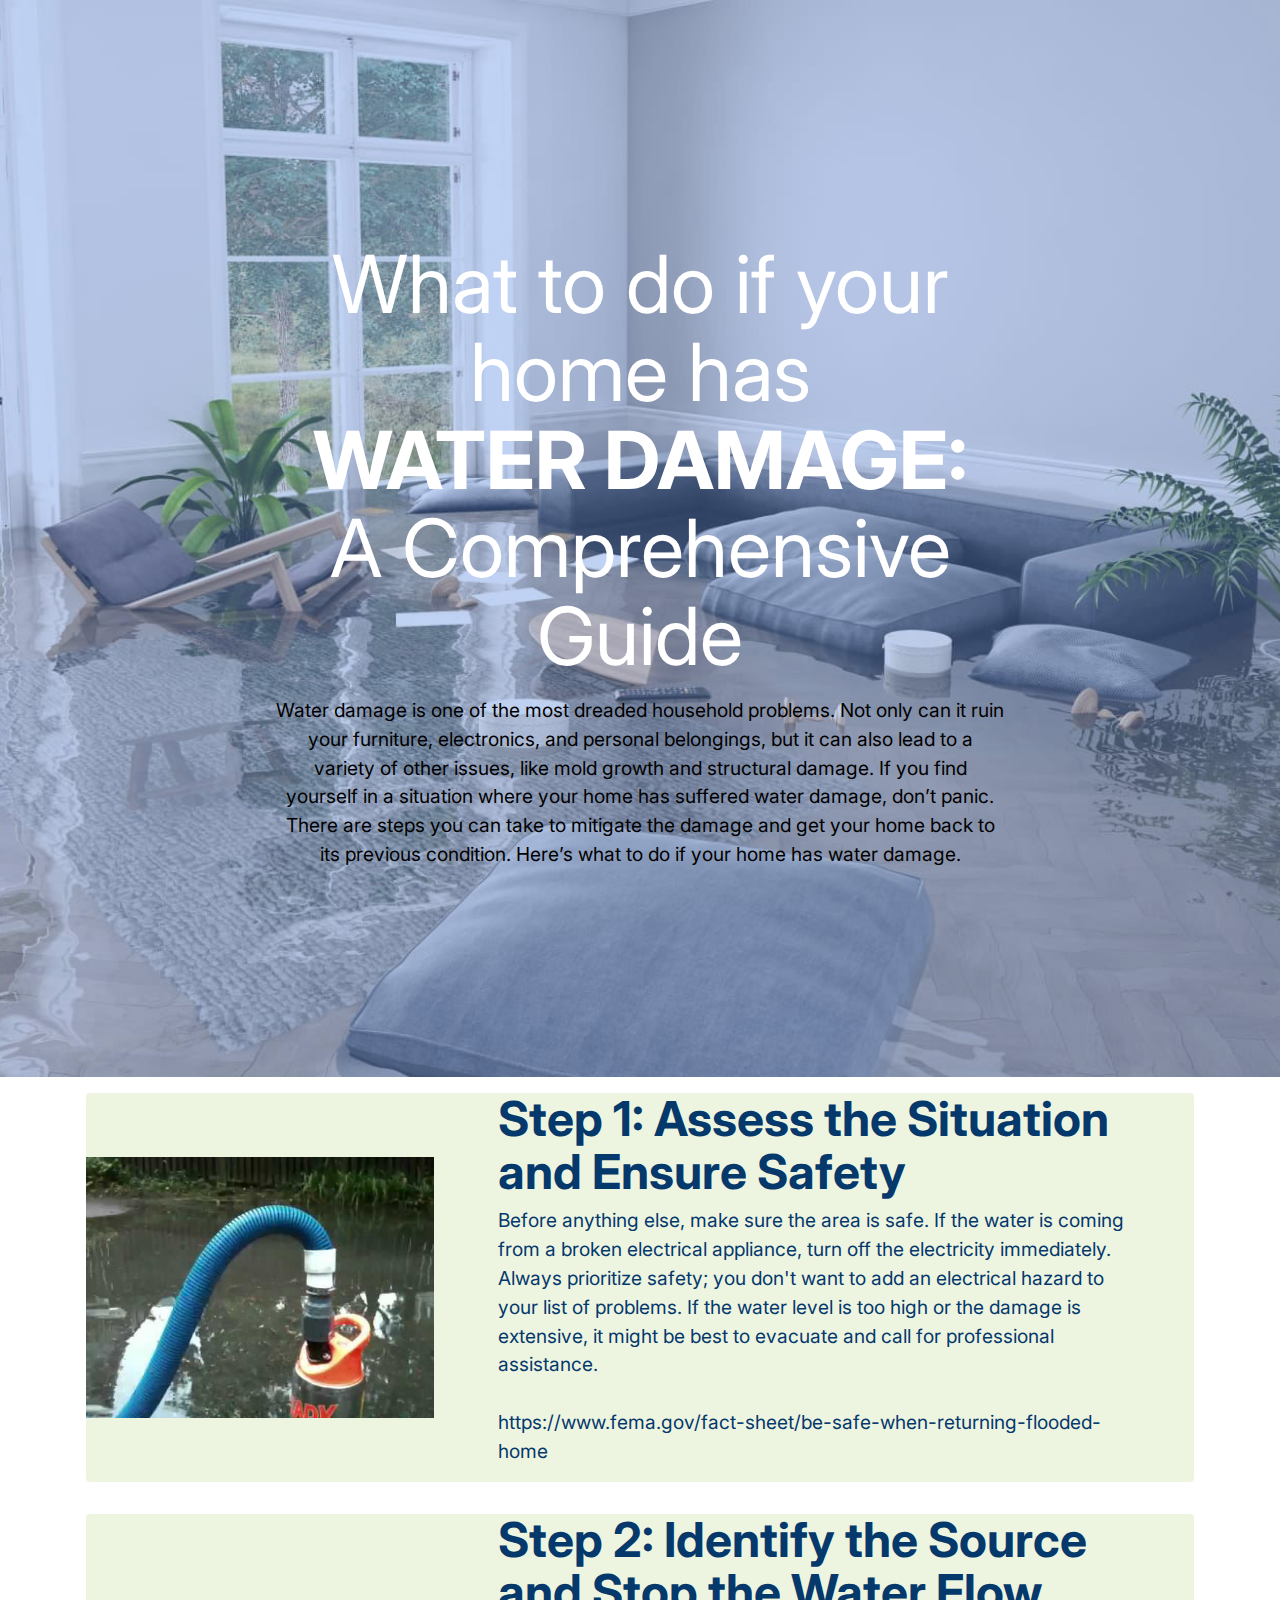
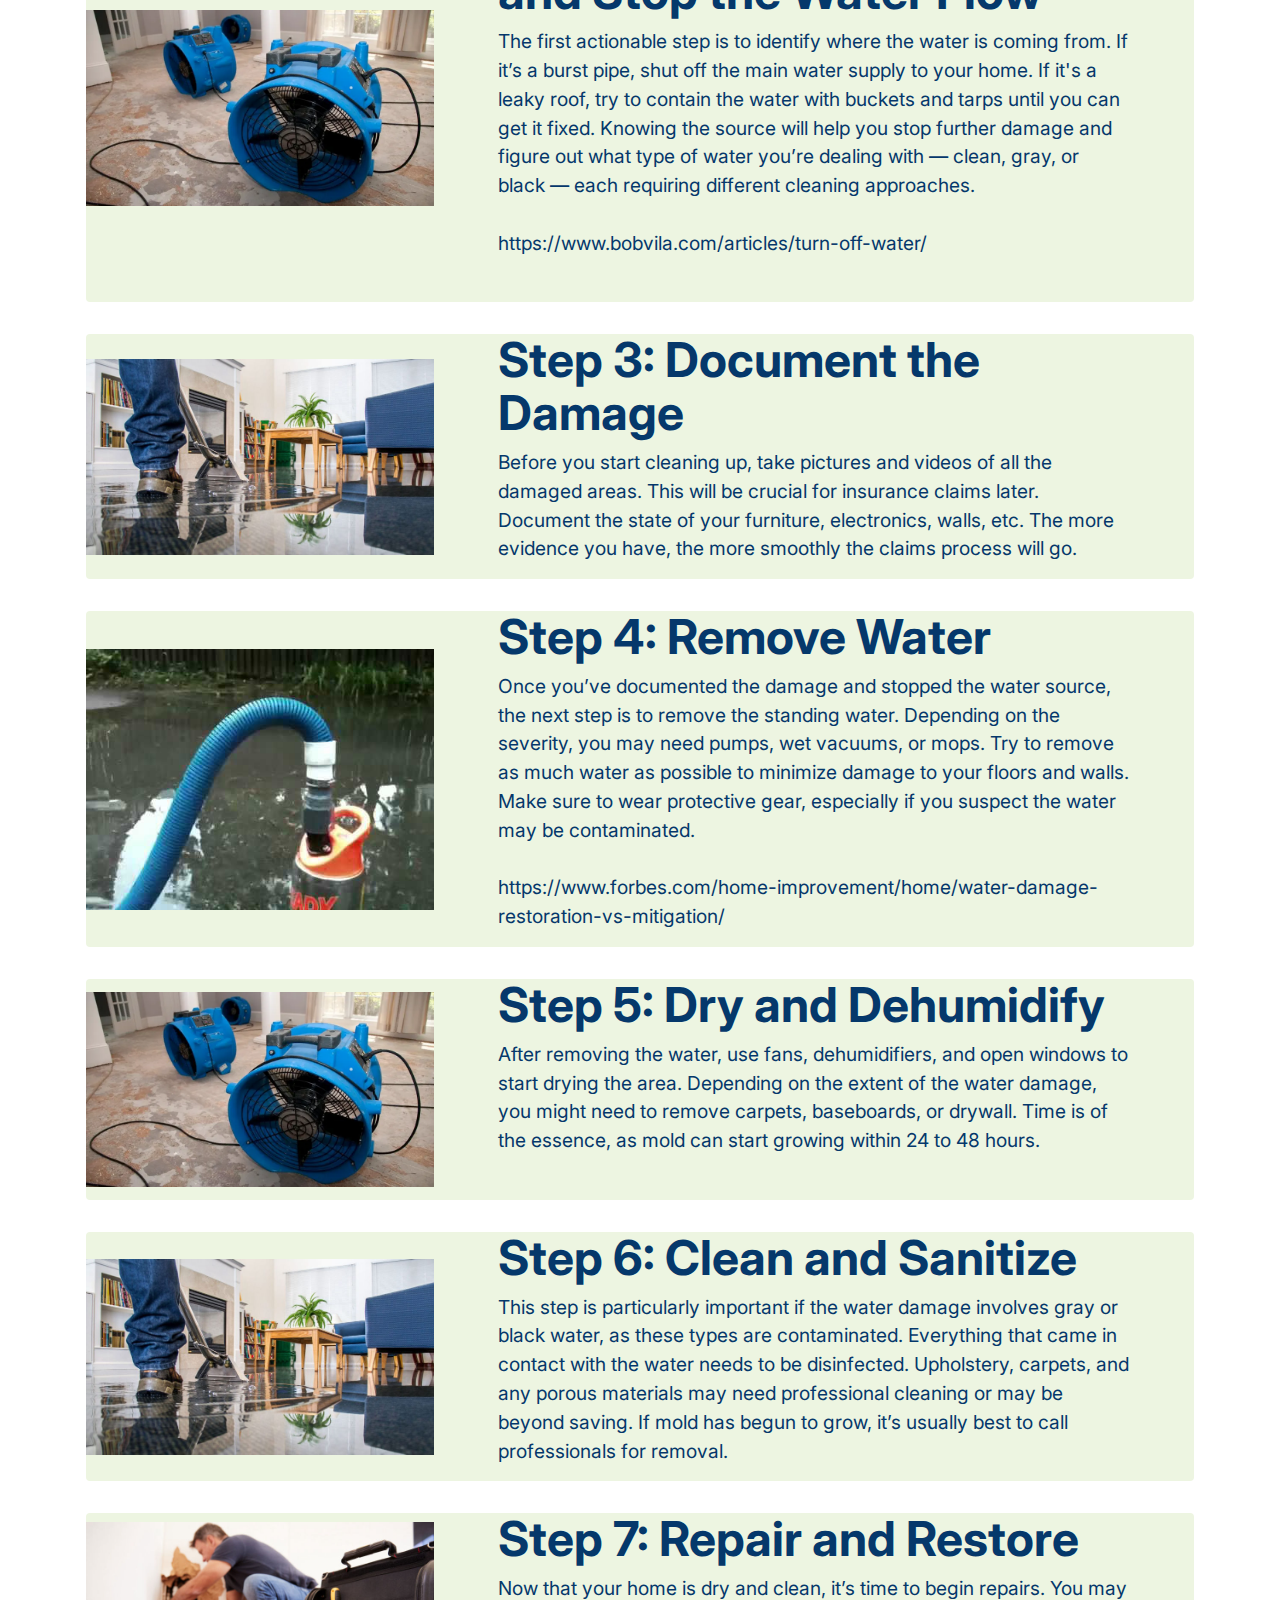
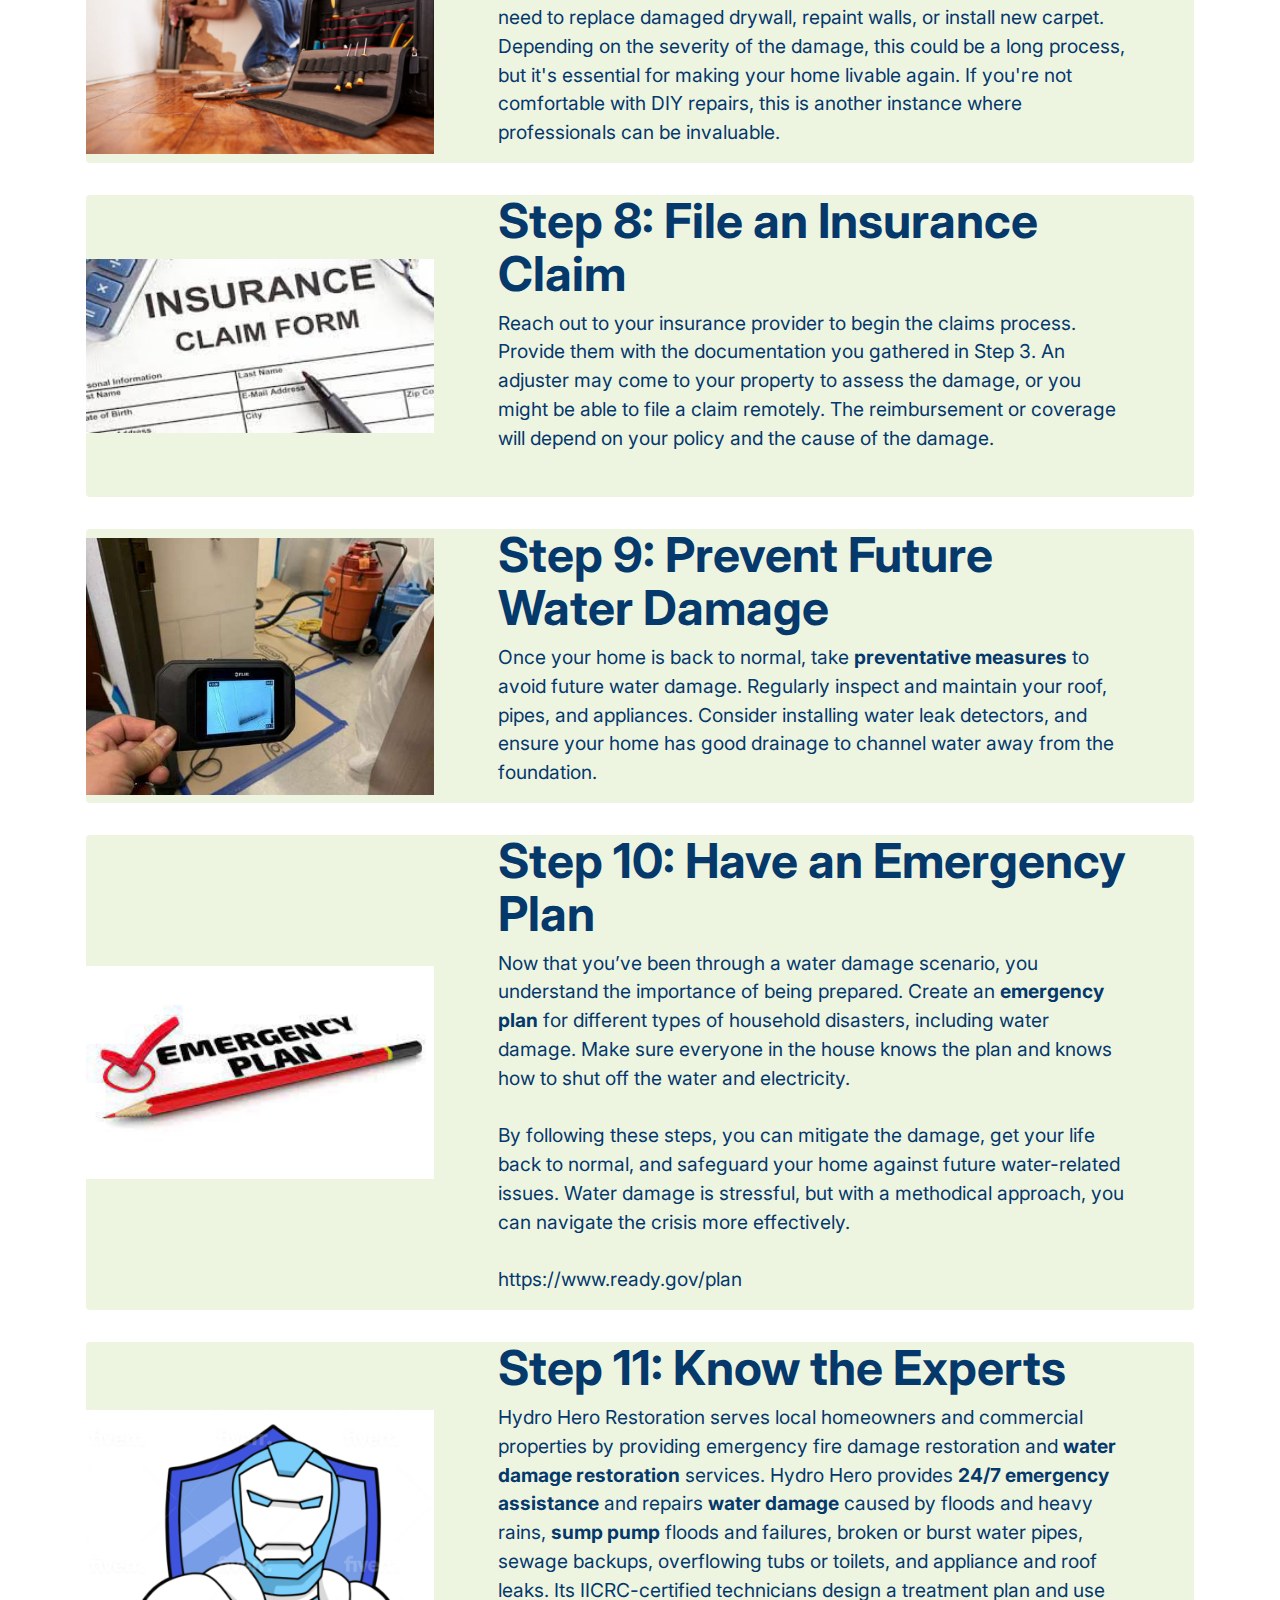
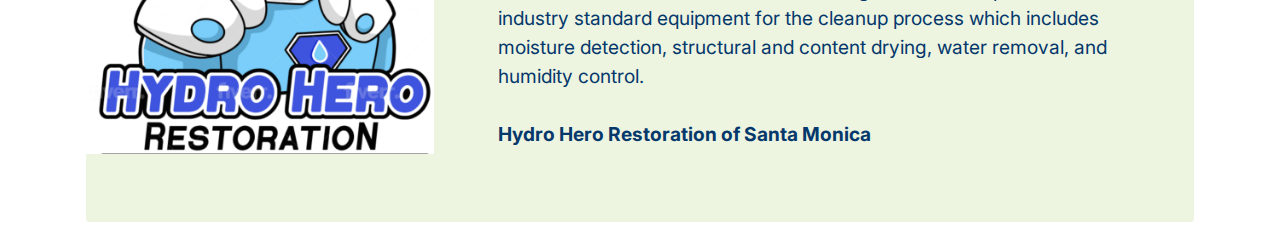
==== index.html @ a03d3dc0 "initial commit" ====
<!DOCTYPE html>
<html  >
<head>
  
  <meta charset="UTF-8">
  <meta http-equiv="X-UA-Compatible" content="IE=edge">
  
  <meta name="viewport" content="width=device-width, initial-scale=1, minimum-scale=1">
  <link rel="shortcut icon" href="assets/images/logo5.png" type="image/x-icon">
  <meta name="description" content="">
  
  
  <title>Home</title>
  <link rel="stylesheet" href="assets/bootstrap/css/bootstrap.min.css">
  <link rel="stylesheet" href="assets/bootstrap/css/bootstrap-grid.min.css">
  <link rel="stylesheet" href="assets/bootstrap/css/bootstrap-reboot.min.css">
  <link rel="stylesheet" href="assets/theme/css/style.css">
  <link rel="preload" href="https://fonts.googleapis.com/css?family=Inter:100,200,300,400,500,600,700,800,900&display=swap" as="style" onload="this.onload=null;this.rel='stylesheet'">
  <noscript><link rel="stylesheet" href="https://fonts.googleapis.com/css?family=Inter:100,200,300,400,500,600,700,800,900&display=swap"></noscript>
  <link rel="preload" as="style" href="assets/mobirise/css/mbr-additional.css"><link rel="stylesheet" href="assets/mobirise/css/mbr-additional.css" type="text/css">

  
  
  
</head>
<body>
  
  <section data-bs-version="5.1" class="header1 cid-sFCAOqBTxa" id="header1-i">

    

    <div class="mbr-overlay" style="opacity: 0.4; background-color: rgb(101, 146, 230);"></div>

    <div class="container">
        <div class="row justify-content-center">
            <div class="col-12 col-lg-8">
                <h1 class="mbr-section-title mbr-fonts-style mb-3 display-1">What to do if your home has<br><strong>WATER DAMAGE:</strong><strong><br></strong>A Comprehensive Guide</h1>
                
                <p class="mbr-text mbr-fonts-style display-7">Water damage is one of the most dreaded household problems. Not only can it ruin your furniture, electronics, and personal belongings, but it can also lead to a variety of other issues, like mold growth and structural damage. If you find yourself in a situation where your home has suffered water damage, don’t panic. There are steps you can take to mitigate the damage and get your home back to its previous condition. Here’s what to do if your home has water damage.</p>
                
            </div>
        </div>
    </div>
</section>

<section data-bs-version="5.1" class="features8 cid-tPp0sdhuoF" xmlns="http://www.w3.org/1999/html" id="features9-9">
    
    

    

    <div class="container">
        <div class="card">
            <div class="card-wrapper">
                <div class="row align-items-center">
                    <div class="col-12 col-md-4">
                        <div class="image-wrapper">
                            <img src="assets/images/water-extraction-480x360.jpg" alt="">
                        </div>
                    </div>
                    <div class="col-12 col-md">
                        <div class="card-box">
                            <div class="row">
                                <div class="col-md">
                                    <h6 class="card-title mbr-fonts-style display-2"><strong>Step 1: Assess the Situation and Ensure Safety&nbsp;&nbsp;</strong></h6>
                                    <p class="mbr-text mbr-fonts-style display-7">Before anything else, make sure the area is safe. If the water is coming from a broken electrical appliance, turn off the electricity immediately. Always prioritize safety; you don't want to add an electrical hazard to your list of problems. If the water level is too high or the damage is extensive, it might be best to evacuate and call for professional assistance.<br><br><a href="https://www.fema.gov/fact-sheet/be-safe-when-returning-flooded-home" class="text-primary" rel="nofollow">https://www.fema.gov/fact-sheet/be-safe-when-returning-flooded-home</a><br></p>
                                </div>
                                
                                <div></div>
                            </div>
                        </div>
                    </div>
                </div>
            </div>
        </div>
        <div class="card">
            <div class="card-wrapper">
                <div class="row align-items-center">
                    <div class="col-12 col-md-4">
                        <div class="image-wrapper">
                            <img src="assets/images/featured-water-damage.jpeg.webp" alt="">
                        </div>
                    </div>
                    <div class="col-12 col-md">
                        <div class="card-box">
                            <div class="row">
                                <div class="col-md">
                                    <h6 class="card-title mbr-fonts-style display-2"><strong>Step 2: Identify the Source and Stop the Water Flow</strong></h6>
                                    <p class="mbr-text mbr-fonts-style display-7">The first actionable step is to identify where the water is coming from. If it’s a burst pipe, shut off the main water supply to your home. If it's a leaky roof, try to contain the water with buckets and tarps until you can get it fixed. Knowing the source will help you stop further damage and figure out what type of water you’re dealing with — clean, gray, or black — each requiring different cleaning approaches.<br><br><a href="https://www.bobvila.com/articles/turn-off-water/" class="text-primary" rel="nofollow">https://www.bobvila.com/articles/turn-off-water/</a><br><br></p>
                                </div>
                                
                                <div></div>
                            </div>
                        </div>
                    </div>
                </div>
            </div>
        </div>
        <div class="card">
            <div class="card-wrapper">
                <div class="row align-items-center">
                    <div class="col-12 col-md-4">
                        <div class="image-wrapper">
                            <img src="assets/images/clean-and-sanitize-816x459.jpg" alt="">
                        </div>
                    </div>
                    <div class="col-12 col-md">
                        <div class="card-box">
                            <div class="row">
                                <div class="col-md">
                                    <h6 class="card-title mbr-fonts-style display-2"><strong>Step 3: Document the Damage</strong></h6>
                                    <p class="mbr-text mbr-fonts-style display-7">Before you start cleaning up, take pictures and videos of all the damaged areas. This will be crucial for insurance claims later. Document the state of your furniture, electronics, walls, etc. The more evidence you have, the more smoothly the claims process will go.<br></p>
                                </div>
                                
                                <div></div>
                            </div>
                        </div>
                    </div>
                </div>
            </div>
        </div>
    </div>
</section>

<section data-bs-version="5.1" class="features8 cid-tPcWb4aBli" xmlns="http://www.w3.org/1999/html" id="features9-0">
    
    

    

    <div class="container">
        <div class="card">
            <div class="card-wrapper">
                <div class="row align-items-center">
                    <div class="col-12 col-md-4">
                        <div class="image-wrapper">
                            <img src="assets/images/water-extraction-480x360.jpg" alt="">
                        </div>
                    </div>
                    <div class="col-12 col-md">
                        <div class="card-box">
                            <div class="row">
                                <div class="col-md">
                                    <h6 class="card-title mbr-fonts-style display-2"><strong>Step 4: Remove Water&nbsp;</strong></h6>
                                    <p class="mbr-text mbr-fonts-style display-7">Once you’ve documented the damage and stopped the water source, the next step is to remove the standing water. Depending on the severity, you may need pumps, wet vacuums, or mops. Try to remove as much water as possible to minimize damage to your floors and walls. Make sure to wear protective gear, especially if you suspect the water may be contaminated.<br><br><a href="https://www.forbes.com/home-improvement/home/water-damage-restoration-vs-mitigation/" class="text-primary" rel="nofollow">https://www.forbes.com/home-improvement/home/water-damage-restoration-vs-mitigation/</a><br></p>
                                </div>
                                
                                <div></div>
                            </div>
                        </div>
                    </div>
                </div>
            </div>
        </div>
        <div class="card">
            <div class="card-wrapper">
                <div class="row align-items-center">
                    <div class="col-12 col-md-4">
                        <div class="image-wrapper">
                            <img src="assets/images/featured-water-damage.jpeg.webp" alt="">
                        </div>
                    </div>
                    <div class="col-12 col-md">
                        <div class="card-box">
                            <div class="row">
                                <div class="col-md">
                                    <h6 class="card-title mbr-fonts-style display-2"><strong>Step 5: Dry and Dehumidify</strong></h6>
                                    <p class="mbr-text mbr-fonts-style display-7">After removing the water, use fans, dehumidifiers, and open windows to start drying the area. Depending on the extent of the water damage, you might need to remove carpets, baseboards, or drywall. Time is of the essence, as mold can start growing within 24 to 48 hours.<br><br></p>
                                </div>
                                
                                <div></div>
                            </div>
                        </div>
                    </div>
                </div>
            </div>
        </div>
        <div class="card">
            <div class="card-wrapper">
                <div class="row align-items-center">
                    <div class="col-12 col-md-4">
                        <div class="image-wrapper">
                            <img src="assets/images/clean-and-sanitize-816x459.jpg" alt="">
                        </div>
                    </div>
                    <div class="col-12 col-md">
                        <div class="card-box">
                            <div class="row">
                                <div class="col-md">
                                    <h6 class="card-title mbr-fonts-style display-2"><strong>Step 6: Clean and Sanitize</strong></h6>
                                    <p class="mbr-text mbr-fonts-style display-7">This step is particularly important if the water damage involves gray or black water, as these types are contaminated. Everything that came in contact with the water needs to be disinfected. Upholstery, carpets, and any porous materials may need professional cleaning or may be beyond saving. If mold has begun to grow, it’s usually best to call professionals for removal.<br></p>
                                </div>
                                
                                <div></div>
                            </div>
                        </div>
                    </div>
                </div>
            </div>
        </div>
    </div>
</section>

<section data-bs-version="5.1" class="features8 cid-tPcZJlShzo" xmlns="http://www.w3.org/1999/html" id="features9-4">
    
    

    

    <div class="container">
        <div class="card">
            <div class="card-wrapper">
                <div class="row align-items-center">
                    <div class="col-12 col-md-4">
                        <div class="image-wrapper">
                            <img src="assets/images/repair-and-restore-816x544.jpg" alt="">
                        </div>
                    </div>
                    <div class="col-12 col-md">
                        <div class="card-box">
                            <div class="row">
                                <div class="col-md">
                                    <h6 class="card-title mbr-fonts-style display-2"><strong>Step 7: Repair and Restore</strong></h6>
                                    <p class="mbr-text mbr-fonts-style display-7">Now that your home is dry and clean, it’s time to begin repairs. You may need to replace damaged drywall, repaint walls, or install new carpet. Depending on the severity of the damage, this could be a long process, but it's essential for making your home livable again. If you're not comfortable with DIY repairs, this is another instance where professionals can be invaluable.<br></p>
                                </div>
                                
                                <div></div>
                            </div>
                        </div>
                    </div>
                </div>
            </div>
        </div>
        <div class="card">
            <div class="card-wrapper">
                <div class="row align-items-center">
                    <div class="col-12 col-md-4">
                        <div class="image-wrapper">
                            <img src="assets/images/insurance-claim-form-318x159.jpg" alt="">
                        </div>
                    </div>
                    <div class="col-12 col-md">
                        <div class="card-box">
                            <div class="row">
                                <div class="col-md">
                                    <h6 class="card-title mbr-fonts-style display-2"><strong>Step 8: File an Insurance Claim</strong></h6>
                                    <p class="mbr-text mbr-fonts-style display-7">Reach out to your insurance provider to begin the claims process. Provide them with the documentation you gathered in Step 3. An adjuster may come to your property to assess the damage, or you might be able to file a claim remotely. The reimbursement or coverage will depend on your policy and the cause of the damage.<br><br></p>
                                </div>
                                
                                <div></div>
                            </div>
                        </div>
                    </div>
                </div>
            </div>
        </div>
        <div class="card">
            <div class="card-wrapper">
                <div class="row align-items-center">
                    <div class="col-12 col-md-4">
                        <div class="image-wrapper">
                            <img src="assets/images/water-measure-device-500x369.jpg" alt="">
                        </div>
                    </div>
                    <div class="col-12 col-md">
                        <div class="card-box">
                            <div class="row">
                                <div class="col-md">
                                    <h6 class="card-title mbr-fonts-style display-2"><strong>Step 9: Prevent Future Water Damage</strong></h6>
                                    <p class="mbr-text mbr-fonts-style display-7">Once your home is back to normal, take <strong>preventative measures</strong> to avoid future water damage. Regularly inspect and maintain your roof, pipes, and appliances. Consider installing water leak detectors, and ensure your home has good drainage to channel water away from the foundation.<br></p>
                                </div>
                                
                                <div></div>
                            </div>
                        </div>
                    </div>
                </div>
            </div>
        </div>
    </div>
</section>

<section data-bs-version="5.1" class="features8 cid-tPd0534XXE" xmlns="http://www.w3.org/1999/html" id="features9-5">
    
    

    

    <div class="container">
        <div class="card">
            <div class="card-wrapper">
                <div class="row align-items-center">
                    <div class="col-12 col-md-4">
                        <div class="image-wrapper">
                            <img src="assets/images/emergency-plan-287x175.jpg" alt="">
                        </div>
                    </div>
                    <div class="col-12 col-md">
                        <div class="card-box">
                            <div class="row">
                                <div class="col-md">
                                    <h6 class="card-title mbr-fonts-style display-2"><strong>Step 10: Have an Emergency Plan</strong><strong>&nbsp;</strong></h6>
                                    <p class="mbr-text mbr-fonts-style display-7">Now that you’ve been through a water damage scenario, you understand the importance of being prepared. Create an <strong>emergency plan</strong> for different types of household disasters, including water damage. Make sure everyone in the house knows the plan and knows how to shut off the water and electricity.<br><br>By following these steps, you can mitigate the damage, get your life back to normal, and safeguard your home against future water-related issues. Water damage is stressful, but with a methodical approach, you can navigate the crisis more effectively.<br><br><a href="https://www.ready.gov/plan" class="text-primary" rel="nofollow">https://www.ready.gov/plan</a><br></p>
                                </div>
                                
                                <div></div>
                            </div>
                        </div>
                    </div>
                </div>
            </div>
        </div>
        <div class="card">
            <div class="card-wrapper">
                <div class="row align-items-center">
                    <div class="col-12 col-md-4">
                        <div class="image-wrapper">
                            <img src="assets/images/hydro-hero-logo-816x808.png" alt="">
                        </div>
                    </div>
                    <div class="col-12 col-md">
                        <div class="card-box">
                            <div class="row">
                                <div class="col-md">
                                    <h6 class="card-title mbr-fonts-style display-2"><strong>Step 11: Know the Experts</strong></h6>
                                    <p class="mbr-text mbr-fonts-style display-7">Hydro Hero Restoration serves local homeowners and commercial properties by providing emergency fire damage restoration and <strong>water damage restoration</strong> services. Hydro Hero provides <strong>24/7 emergency assistance</strong> and repairs <strong>water damage</strong> caused by floods and heavy rains, <strong>sump pump</strong> floods and failures, broken or burst water pipes, sewage backups, overflowing tubs or toilets, and appliance and roof leaks. Its IICRC-certified technicians design a treatment plan and use industry standard equipment for the cleanup process which includes moisture detection, structural and content drying, water removal, and humidity control.<br><br><a href="https://hydroherorestoration.com/santa-monica" class="text-primary"><strong>Hydro Hero Restoration of Santa Monica</strong></a><br><br><br></p>
                                </div>
                                
                                <div></div>
                            </div>
                        </div>
                    </div>
                </div>
            </div>
        </div>
        
    </div>
</section>


<script src="assets/bootstrap/js/bootstrap.bundle.min.js"></script>
  <script src="assets/smoothscroll/smooth-scroll.js"></script>
  <script src="assets/ytplayer/index.js"></script>
  <script src="assets/theme/js/script.js"></script>
  
  
  
</body>
</html>
---- assets/theme/css/style.css ----
@charset "UTF-8";
section {
  background-color: #ffffff;
}

body {
  font-style: normal;
  line-height: 1.5;
  font-weight: 400;
  color: #232323;
  position: relative;
}

button {
  background-color: transparent;
  border-color: transparent;
}

section,
.container,
.container-fluid {
  position: relative;
  word-wrap: break-word;
}

a.mbr-iconfont:hover {
  text-decoration: none;
}

.article .lead p,
.article .lead ul,
.article .lead ol,
.article .lead pre,
.article .lead blockquote {
  margin-bottom: 0;
}

a {
  font-style: normal;
  font-weight: 400;
  cursor: pointer;
}
a, a:hover {
  text-decoration: none;
}

.mbr-section-title {
  font-style: normal;
  line-height: 1.3;
}

.mbr-section-subtitle {
  line-height: 1.3;
}

.mbr-text {
  font-style: normal;
  line-height: 1.7;
}

h1,
h2,
h3,
h4,
h5,
h6,
.display-1,
.display-2,
.display-4,
.display-5,
.display-7,
span,
p,
a {
  line-height: 1;
  word-break: break-word;
  word-wrap: break-word;
  font-weight: 400;
}

b,
strong {
  font-weight: bold;
}

input:-webkit-autofill, input:-webkit-autofill:hover, input:-webkit-autofill:focus, input:-webkit-autofill:active {
  transition-delay: 9999s;
  -webkit-transition-property: background-color, color;
  transition-property: background-color, color;
}

textarea[type=hidden] {
  display: none;
}

section {
  background-position: 50% 50%;
  background-repeat: no-repeat;
  background-size: cover;
}
section .mbr-background-video,
section .mbr-background-video-preview {
  position: absolute;
  bottom: 0;
  left: 0;
  right: 0;
  top: 0;
}

.hidden {
  visibility: hidden;
}

.mbr-z-index20 {
  z-index: 20;
}

/*! Base colors */
.mbr-white {
  color: #ffffff;
}

.mbr-black {
  color: #111111;
}

.mbr-bg-white {
  background-color: #ffffff;
}

.mbr-bg-black {
  background-color: #000000;
}

/*! Text-aligns */
.align-left {
  text-align: left;
}

.align-center {
  text-align: center;
}

.align-right {
  text-align: right;
}

/*! Font-weight  */
.mbr-light {
  font-weight: 300;
}

.mbr-regular {
  font-weight: 400;
}

.mbr-semibold {
  font-weight: 500;
}

.mbr-bold {
  font-weight: 700;
}

/*! Media  */
.media-content {
  flex-basis: 100%;
}

.media-container-row {
  display: flex;
  flex-direction: row;
  flex-wrap: wrap;
  justify-content: center;
  align-content: center;
  align-items: start;
}
.media-container-row .media-size-item {
  width: 400px;
}

.media-container-column {
  display: flex;
  flex-direction: column;
  flex-wrap: wrap;
  justify-content: center;
  align-content: center;
  align-items: stretch;
}
.media-container-column > * {
  width: 100%;
}

@media (min-width: 992px) {
  .media-container-row {
    flex-wrap: nowrap;
  }
}
figure {
  margin-bottom: 0;
  overflow: hidden;
}

figure[mbr-media-size] {
  transition: width 0.1s;
}

img,
iframe {
  display: block;
  width: 100%;
}

.card {
  background-color: transparent;
  border: none;
}

.card-box {
  width: 100%;
}

.card-img {
  text-align: center;
  flex-shrink: 0;
  -webkit-flex-shrink: 0;
}

.media {
  max-width: 100%;
  margin: 0 auto;
}

.mbr-figure {
  align-self: center;
}

.media-container > div {
  max-width: 100%;
}

.mbr-figure img,
.card-img img {
  width: 100%;
}

@media (max-width: 991px) {
  .media-size-item {
    width: auto !important;
  }

  .media {
    width: auto;
  }

  .mbr-figure {
    width: 100% !important;
  }
}
/*! Buttons */
.mbr-section-btn {
  margin-left: -0.6rem;
  margin-right: -0.6rem;
  font-size: 0;
}

.btn {
  font-weight: 600;
  border-width: 1px;
  font-style: normal;
  margin: 0.6rem 0.6rem;
  white-space: normal;
  transition: all 0.2s ease-in-out;
  display: inline-flex;
  align-items: center;
  justify-content: center;
  word-break: break-word;
}

.btn-sm {
  font-weight: 600;
  letter-spacing: 0px;
  transition: all 0.3s ease-in-out;
}

.btn-md {
  font-weight: 600;
  letter-spacing: 0px;
  transition: all 0.3s ease-in-out;
}

.btn-lg {
  font-weight: 600;
  letter-spacing: 0px;
  transition: all 0.3s ease-in-out;
}

.btn-form {
  margin: 0;
}
.btn-form:hover {
  cursor: pointer;
}

nav .mbr-section-btn {
  margin-left: 0rem;
  margin-right: 0rem;
}

/*! Btn icon margin */
.btn .mbr-iconfont,
.btn.btn-sm .mbr-iconfont {
  order: 1;
  cursor: pointer;
  margin-left: 0.5rem;
  vertical-align: sub;
}

.btn.btn-md .mbr-iconfont,
.btn.btn-md .mbr-iconfont {
  margin-left: 0.8rem;
}

.mbr-regular {
  font-weight: 400;
}

.mbr-semibold {
  font-weight: 500;
}

.mbr-bold {
  font-weight: 700;
}

[type=submit] {
  -webkit-appearance: none;
}

/*! Full-screen */
.mbr-fullscreen .mbr-overlay {
  min-height: 100vh;
}

.mbr-fullscreen {
  display: flex;
  display: -moz-flex;
  display: -ms-flex;
  display: -o-flex;
  align-items: center;
  min-height: 100vh;
  padding-top: 3rem;
  padding-bottom: 3rem;
}

/*! Map */
.map {
  height: 25rem;
  position: relative;
}
.map iframe {
  width: 100%;
  height: 100%;
}

/*! Scroll to top arrow */
.mbr-arrow-up {
  bottom: 25px;
  right: 90px;
  position: fixed;
  text-align: right;
  z-index: 5000;
  color: #ffffff;
  font-size: 22px;
}

.mbr-arrow-up a {
  background: rgba(0, 0, 0, 0.2);
  border-radius: 50%;
  color: #fff;
  display: inline-block;
  height: 60px;
  width: 60px;
  border: 2px solid #fff;
  outline-style: none !important;
  position: relative;
  text-decoration: none;
  transition: all 0.3s ease-in-out;
  cursor: pointer;
  text-align: center;
}
.mbr-arrow-up a:hover {
  background-color: rgba(0, 0, 0, 0.4);
}
.mbr-arrow-up a i {
  line-height: 60px;
}

.mbr-arrow-up-icon {
  display: block;
  color: #fff;
}

.mbr-arrow-up-icon::before {
  content: "›";
  display: inline-block;
  font-family: serif;
  font-size: 22px;
  line-height: 1;
  font-style: normal;
  position: relative;
  top: 6px;
  left: -4px;
  transform: rotate(-90deg);
}

/*! Arrow Down */
.mbr-arrow {
  position: absolute;
  bottom: 45px;
  left: 50%;
  width: 60px;
  height: 60px;
  cursor: pointer;
  background-color: rgba(80, 80, 80, 0.5);
  border-radius: 50%;
  transform: translateX(-50%);
}
@media (max-width: 767px) {
  .mbr-arrow {
    display: none;
  }
}
.mbr-arrow > a {
  display: inline-block;
  text-decoration: none;
  outline-style: none;
  -webkit-animation: arrowdown 1.7s ease-in-out infinite;
          animation: arrowdown 1.7s ease-in-out infinite;
  color: #ffffff;
}
.mbr-arrow > a > i {
  position: absolute;
  top: -2px;
  left: 15px;
  font-size: 2rem;
}

#scrollToTop a i::before {
  content: "";
  position: absolute;
  display: block;
  border-bottom: 2.5px solid #fff;
  border-left: 2.5px solid #fff;
  width: 27.8%;
  height: 27.8%;
  left: 50%;
  top: 51%;
  transform: translateY(-30%) translateX(-50%) rotate(135deg);
}

@keyframes arrowdown {
  0% {
    transform: translateY(0px);
  }
  50% {
    transform: translateY(-5px);
  }
  100% {
    transform: translateY(0px);
  }
}
@-webkit-keyframes arrowdown {
  0% {
    transform: translateY(0px);
  }
  50% {
    transform: translateY(-5px);
  }
  100% {
    transform: translateY(0px);
  }
}
@media (max-width: 500px) {
  .mbr-arrow-up {
    left: 0;
    right: 0;
    text-align: center;
  }
}
/*Gradients animation*/
@keyframes gradient-animation {
  from {
    background-position: 0% 100%;
    -webkit-animation-timing-function: ease-in-out;
            animation-timing-function: ease-in-out;
  }
  to {
    background-position: 100% 0%;
    -webkit-animation-timing-function: ease-in-out;
            animation-timing-function: ease-in-out;
  }
}
@-webkit-keyframes gradient-animation {
  from {
    background-position: 0% 100%;
    -webkit-animation-timing-function: ease-in-out;
            animation-timing-function: ease-in-out;
  }
  to {
    background-position: 100% 0%;
    -webkit-animation-timing-function: ease-in-out;
            animation-timing-function: ease-in-out;
  }
}
.bg-gradient {
  background-size: 200% 200%;
  animation: gradient-animation 5s infinite alternate;
  -webkit-animation: gradient-animation 5s infinite alternate;
}

.menu .navbar-brand {
  display: -webkit-flex;
}
.menu .navbar-brand span {
  display: flex;
  display: -webkit-flex;
}
.menu .navbar-brand .navbar-caption-wrap {
  display: -webkit-flex;
}
.menu .navbar-brand .navbar-logo img {
  display: -webkit-flex;
  width: auto;
}
@media (min-width: 768px) and (max-width: 991px) {
  .menu .navbar-toggleable-sm .navbar-nav {
    display: -ms-flexbox;
  }
}
@media (max-width: 991px) {
  .menu .navbar-collapse {
    max-height: 93.5vh;
  }
  .menu .navbar-collapse.show {
    overflow: auto;
  }
}
@media (min-width: 992px) {
  .menu .navbar-nav.nav-dropdown {
    display: -webkit-flex;
  }
  .menu .navbar-toggleable-sm .navbar-collapse {
    display: -webkit-flex !important;
  }
  .menu .collapsed .navbar-collapse {
    max-height: 93.5vh;
  }
  .menu .collapsed .navbar-collapse.show {
    overflow: auto;
  }
}
@media (max-width: 767px) {
  .menu .navbar-collapse {
    max-height: 80vh;
  }
}

.nav-link .mbr-iconfont {
  margin-right: 0.5rem;
}

.navbar {
  display: -webkit-flex;
  -webkit-flex-wrap: wrap;
  -webkit-align-items: center;
  -webkit-justify-content: space-between;
}

.navbar-collapse {
  -webkit-flex-basis: 100%;
  -webkit-flex-grow: 1;
  -webkit-align-items: center;
}

.nav-dropdown .link {
  padding: 0.667em 1.667em !important;
  margin: 0 !important;
}

.nav {
  display: -webkit-flex;
  -webkit-flex-wrap: wrap;
}

.row {
  display: -webkit-flex;
  -webkit-flex-wrap: wrap;
}

.justify-content-center {
  -webkit-justify-content: center;
}

.form-inline {
  display: -webkit-flex;
}

.card-wrapper {
  -webkit-flex: 1;
}

.carousel-control {
  z-index: 10;
  display: -webkit-flex;
}

.carousel-controls {
  display: -webkit-flex;
}

.media {
  display: -webkit-flex;
}

.form-group:focus {
  outline: none;
}

.jq-selectbox__select {
  padding: 7px 0;
  position: relative;
}

.jq-selectbox__dropdown {
  overflow: hidden;
  border-radius: 10px;
  position: absolute;
  top: 100%;
  left: 0 !important;
  width: 100% !important;
}

.jq-selectbox__trigger-arrow {
  right: 0;
  transform: translateY(-50%);
}

.jq-selectbox li {
  padding: 1.07em 0.5em;
}

input[type=range] {
  padding-left: 0 !important;
  padding-right: 0 !important;
}

.modal-dialog,
.modal-content {
  height: 100%;
}

.modal-dialog .carousel-inner {
  height: calc(100vh - 1.75rem);
}
@media (max-width: 575px) {
  .modal-dialog .carousel-inner {
    height: calc(100vh - 1rem);
  }
}

.carousel-item {
  text-align: center;
}

.carousel-item img {
  margin: auto;
}

.navbar-toggler {
  align-self: flex-start;
  padding: 0.25rem 0.75rem;
  font-size: 1.25rem;
  line-height: 1;
  background: transparent;
  border: 1px solid transparent;
  border-radius: 0.25rem;
}

.navbar-toggler:focus,
.navbar-toggler:hover {
  text-decoration: none;
  box-shadow: none;
}

.navbar-toggler-icon {
  display: inline-block;
  width: 1.5em;
  height: 1.5em;
  vertical-align: middle;
  content: "";
  background: no-repeat center center;
  background-size: 100% 100%;
}

.navbar-toggler-left {
  position: absolute;
  left: 1rem;
}

.navbar-toggler-right {
  position: absolute;
  right: 1rem;
}

.card-img {
  width: auto;
}

.menu .navbar.collapsed:not(.beta-menu) {
  flex-direction: column;
}

.carousel-item.active,
.carousel-item-next,
.carousel-item-prev {
  display: flex;
}

.note-air-layout .dropup .dropdown-menu,
.note-air-layout .navbar-fixed-bottom .dropdown .dropdown-menu {
  bottom: initial !important;
}

html,
body {
  height: auto;
  min-height: 100vh;
}

.dropup .dropdown-toggle::after {
  display: none;
}

.form-asterisk {
  font-family: initial;
  position: absolute;
  top: -2px;
  font-weight: normal;
}

.form-control-label {
  position: relative;
  cursor: pointer;
  margin-bottom: 0.357em;
  padding: 0;
}

.alert {
  color: #ffffff;
  border-radius: 0;
  border: 0;
  font-size: 1.1rem;
  line-height: 1.5;
  margin-bottom: 1.875rem;
  padding: 1.25rem;
  position: relative;
  text-align: center;
}
.alert.alert-form::after {
  background-color: inherit;
  bottom: -7px;
  content: "";
  display: block;
  height: 14px;
  left: 50%;
  margin-left: -7px;
  position: absolute;
  transform: rotate(45deg);
  width: 14px;
}

.form-control {
  background-color: #ffffff;
  background-clip: border-box;
  color: #232323;
  line-height: 1rem !important;
  height: auto;
  padding: 0.6rem 1.2rem;
  transition: border-color 0.25s ease 0s;
  border: 1px solid transparent !important;
  border-radius: 4px;
  box-shadow: rgba(0, 0, 0, 0.07) 0px 1px 1px 0px, rgba(0, 0, 0, 0.07) 0px 1px 3px 0px, rgba(0, 0, 0, 0.03) 0px 0px 0px 1px;
}
.form-active .form-control:invalid {
  border-color: red;
}

form .row {
  margin-left: -0.6rem;
  margin-right: -0.6rem;
}
form .row [class*=col] {
  padding-left: 0.6rem;
  padding-right: 0.6rem;
}

form .mbr-section-btn {
  margin: 0;
  padding-left: 0.6rem;
  padding-right: 0.6rem;
}

form .btn {
  display: flex;
  padding: 0.6rem 1.2rem;
  margin: 0;
}

form .form-check-input {
  margin-top: 0.5;
}

textarea.form-control {
  line-height: 1.5rem !important;
}

.form-group {
  margin-bottom: 1.2rem;
}

.form-control,
form .btn {
  min-height: 48px;
}

.gdpr-block label span.textGDPR input[name=gdpr] {
  top: 7px;
}

.form-control:focus {
  box-shadow: none;
}

:focus {
  outline: none;
}

.mbr-overlay {
  background-color: #000;
  bottom: 0;
  left: 0;
  opacity: 0.5;
  position: absolute;
  right: 0;
  top: 0;
  z-index: 0;
  pointer-events: none;
}

blockquote {
  font-style: italic;
  padding: 3rem;
  font-size: 1.09rem;
  position: relative;
  border-left: 3px solid;
}

ul,
ol,
pre,
blockquote {
  margin-bottom: 2.3125rem;
}

.mt-4 {
  margin-top: 2rem !important;
}

.mb-4 {
  margin-bottom: 2rem !important;
}

@media (min-width: 992px) {
  .container {
    padding-left: 16px;
    padding-right: 16px;
  }

  .row {
    margin-left: -16px;
    margin-right: -16px;
  }
  .row > [class*=col] {
    padding-left: 16px;
    padding-right: 16px;
  }
}
@media (min-width: 768px) {
  .container-fluid {
    padding-left: 32px;
    padding-right: 32px;
  }
}
@media (min-width: 768px) and (max-width: 991px) {
  .mbr-container {
    padding-left: 32px;
    padding-right: 32px;
  }
}
@media (max-width: 767px) {
  .mbr-container {
    padding-left: 16px;
    padding-right: 16px;
  }
}
.card-wrapper,
.item-wrapper {
  overflow: hidden;
}

.app-video-wrapper > img {
  opacity: 1;
}

.item {
  position: relative;
}

.dropdown-menu .dropdown-menu {
  left: 100%;
}

.dropdown-item + .dropdown-menu {
  display: none;
}

.dropdown-item:hover + .dropdown-menu,
.dropdown-menu:hover {
  display: block;
}

@media (min-aspect-ratio: 16/9) {
  .mbr-video-foreground {
    height: 300% !important;
    top: -100% !important;
  }
}
@media (max-aspect-ratio: 16/9) {
  .mbr-video-foreground {
    width: 300% !important;
    left: -100% !important;
  }
}
---- assets/mobirise/css/mbr-additional.css ----
.btn {
  border-width: 2px;
}
body {
  font-family: Jost;
}
.display-1 {
  font-family: 'Inter', sans-serif;
  font-size: 5rem;
  line-height: 1.1;
}
.display-1 > .mbr-iconfont {
  font-size: 6.25rem;
}
.display-2 {
  font-family: 'Inter', sans-serif;
  font-size: 3rem;
  line-height: 1.1;
}
.display-2 > .mbr-iconfont {
  font-size: 3.75rem;
}
.display-4 {
  font-family: 'Inter', sans-serif;
  font-size: 1.1rem;
  line-height: 1.5;
}
.display-4 > .mbr-iconfont {
  font-size: 1.375rem;
}
.display-5 {
  font-family: 'Inter', sans-serif;
  font-size: 1.6rem;
  line-height: 1.5;
}
.display-5 > .mbr-iconfont {
  font-size: 2rem;
}
.display-7 {
  font-family: 'Inter', sans-serif;
  font-size: 1.2rem;
  line-height: 1.5;
}
.display-7 > .mbr-iconfont {
  font-size: 1.5rem;
}
/* ---- Fluid typography for mobile devices ---- */
/* 1.4 - font scale ratio ( bootstrap == 1.42857 ) */
/* 100vw - current viewport width */
/* (48 - 20)  48 == 48rem == 768px, 20 == 20rem == 320px(minimal supported viewport) */
/* 0.65 - min scale variable, may vary */
@media (max-width: 992px) {
  .display-1 {
    font-size: 4rem;
  }
}
@media (max-width: 768px) {
  .display-1 {
    font-size: 3.5rem;
    font-size: calc( 2.4rem + (5 - 2.4) * ((100vw - 20rem) / (48 - 20)));
    line-height: calc( 1.1 * (2.4rem + (5 - 2.4) * ((100vw - 20rem) / (48 - 20))));
  }
  .display-2 {
    font-size: 2.4rem;
    font-size: calc( 1.7rem + (3 - 1.7) * ((100vw - 20rem) / (48 - 20)));
    line-height: calc( 1.3 * (1.7rem + (3 - 1.7) * ((100vw - 20rem) / (48 - 20))));
  }
  .display-4 {
    font-size: 0.88rem;
    font-size: calc( 1.0350000000000001rem + (1.1 - 1.0350000000000001) * ((100vw - 20rem) / (48 - 20)));
    line-height: calc( 1.4 * (1.0350000000000001rem + (1.1 - 1.0350000000000001) * ((100vw - 20rem) / (48 - 20))));
  }
  .display-5 {
    font-size: 1.28rem;
    font-size: calc( 1.21rem + (1.6 - 1.21) * ((100vw - 20rem) / (48 - 20)));
    line-height: calc( 1.4 * (1.21rem + (1.6 - 1.21) * ((100vw - 20rem) / (48 - 20))));
  }
  .display-7 {
    font-size: 0.96rem;
    font-size: calc( 1.07rem + (1.2 - 1.07) * ((100vw - 20rem) / (48 - 20)));
    line-height: calc( 1.4 * (1.07rem + (1.2 - 1.07) * ((100vw - 20rem) / (48 - 20))));
  }
}
/* Buttons */
.btn {
  padding: 0.6rem 1.2rem;
  border-radius: 4px;
}
.btn-sm {
  padding: 0.6rem 1.2rem;
  border-radius: 4px;
}
.btn-md {
  padding: 0.6rem 1.2rem;
  border-radius: 4px;
}
.btn-lg {
  padding: 1rem 2.6rem;
  border-radius: 4px;
}
.bg-primary {
  background-color: #05386b !important;
}
.bg-success {
  background-color: #40b0bf !important;
}
.bg-info {
  background-color: #47b5ed !important;
}
.bg-warning {
  background-color: #ffe161 !important;
}
.bg-danger {
  background-color: #ff9966 !important;
}
.btn-primary,
.btn-primary:active {
  background-color: #05386b !important;
  border-color: #05386b !important;
  color: #ffffff !important;
  box-shadow: 0 2px 2px 0 rgba(0, 0, 0, 0.2);
}
.btn-primary:hover,
.btn-primary:focus,
.btn-primary.focus,
.btn-primary.active {
  color: #ffffff !important;
  background-color: #010d18 !important;
  border-color: #010d18 !important;
  box-shadow: 0 2px 5px 0 rgba(0, 0, 0, 0.2);
}
.btn-primary.disabled,
.btn-primary:disabled {
  color: #ffffff !important;
  background-color: #010d18 !important;
  border-color: #010d18 !important;
}
.btn-secondary,
.btn-secondary:active {
  background-color: #5cdb95 !important;
  border-color: #5cdb95 !important;
  color: #ffffff !important;
  box-shadow: 0 2px 2px 0 rgba(0, 0, 0, 0.2);
}
.btn-secondary:hover,
.btn-secondary:focus,
.btn-secondary.focus,
.btn-secondary.active {
  color: #ffffff !important;
  background-color: #29b869 !important;
  border-color: #29b869 !important;
  box-shadow: 0 2px 5px 0 rgba(0, 0, 0, 0.2);
}
.btn-secondary.disabled,
.btn-secondary:disabled {
  color: #ffffff !important;
  background-color: #29b869 !important;
  border-color: #29b869 !important;
}
.btn-info,
.btn-info:active {
  background-color: #47b5ed !important;
  border-color: #47b5ed !important;
  color: #ffffff !important;
  box-shadow: 0 2px 2px 0 rgba(0, 0, 0, 0.2);
}
.btn-info:hover,
.btn-info:focus,
.btn-info.focus,
.btn-info.active {
  color: #ffffff !important;
  background-color: #148cca !important;
  border-color: #148cca !important;
  box-shadow: 0 2px 5px 0 rgba(0, 0, 0, 0.2);
}
.btn-info.disabled,
.btn-info:disabled {
  color: #ffffff !important;
  background-color: #148cca !important;
  border-color: #148cca !important;
}
.btn-success,
.btn-success:active {
  background-color: #40b0bf !important;
  border-color: #40b0bf !important;
  color: #ffffff !important;
  box-shadow: 0 2px 2px 0 rgba(0, 0, 0, 0.2);
}
.btn-success:hover,
.btn-success:focus,
.btn-success.focus,
.btn-success.active {
  color: #ffffff !important;
  background-color: #2a747e !important;
  border-color: #2a747e !important;
  box-shadow: 0 2px 5px 0 rgba(0, 0, 0, 0.2);
}
.btn-success.disabled,
.btn-success:disabled {
  color: #ffffff !important;
  background-color: #2a747e !important;
  border-color: #2a747e !important;
}
.btn-warning,
.btn-warning:active {
  background-color: #ffe161 !important;
  border-color: #ffe161 !important;
  color: #614f00 !important;
  box-shadow: 0 2px 2px 0 rgba(0, 0, 0, 0.2);
}
.btn-warning:hover,
.btn-warning:focus,
.btn-warning.focus,
.btn-warning.active {
  color: #0a0800 !important;
  background-color: #ffd10a !important;
  border-color: #ffd10a !important;
  box-shadow: 0 2px 5px 0 rgba(0, 0, 0, 0.2);
}
.btn-warning.disabled,
.btn-warning:disabled {
  color: #614f00 !important;
  background-color: #ffd10a !important;
  border-color: #ffd10a !important;
}
.btn-danger,
.btn-danger:active {
  background-color: #ff9966 !important;
  border-color: #ff9966 !important;
  color: #ffffff !important;
  box-shadow: 0 2px 2px 0 rgba(0, 0, 0, 0.2);
}
.btn-danger:hover,
.btn-danger:focus,
.btn-danger.focus,
.btn-danger.active {
  color: #ffffff !important;
  background-color: #ff5f0f !important;
  border-color: #ff5f0f !important;
  box-shadow: 0 2px 5px 0 rgba(0, 0, 0, 0.2);
}
.btn-danger.disabled,
.btn-danger:disabled {
  color: #ffffff !important;
  background-color: #ff5f0f !important;
  border-color: #ff5f0f !important;
}
.btn-white,
.btn-white:active {
  background-color: #fafafa !important;
  border-color: #fafafa !important;
  color: #7a7a7a !important;
  box-shadow: 0 2px 2px 0 rgba(0, 0, 0, 0.2);
}
.btn-white:hover,
.btn-white:focus,
.btn-white.focus,
.btn-white.active {
  color: #4f4f4f !important;
  background-color: #cfcfcf !important;
  border-color: #cfcfcf !important;
  box-shadow: 0 2px 5px 0 rgba(0, 0, 0, 0.2);
}
.btn-white.disabled,
.btn-white:disabled {
  color: #7a7a7a !important;
  background-color: #cfcfcf !important;
  border-color: #cfcfcf !important;
}
.btn-black,
.btn-black:active {
  background-color: #232323 !important;
  border-color: #232323 !important;
  color: #ffffff !important;
  box-shadow: 0 2px 2px 0 rgba(0, 0, 0, 0.2);
}
.btn-black:hover,
.btn-black:focus,
.btn-black.focus,
.btn-black.active {
  color: #ffffff !important;
  background-color: #000000 !important;
  border-color: #000000 !important;
  box-shadow: 0 2px 5px 0 rgba(0, 0, 0, 0.2);
}
.btn-black.disabled,
.btn-black:disabled {
  color: #ffffff !important;
  background-color: #000000 !important;
  border-color: #000000 !important;
}
.btn-primary-outline,
.btn-primary-outline:active {
  background-color: transparent !important;
  border-color: #05386b;
  color: #05386b;
}
.btn-primary-outline:hover,
.btn-primary-outline:focus,
.btn-primary-outline.focus,
.btn-primary-outline.active {
  color: #010d18 !important;
  background-color: transparent!important;
  border-color: #010d18 !important;
  box-shadow: none!important;
}
.btn-primary-outline.disabled,
.btn-primary-outline:disabled {
  color: #ffffff !important;
  background-color: #05386b !important;
  border-color: #05386b !important;
}
.btn-secondary-outline,
.btn-secondary-outline:active {
  background-color: transparent !important;
  border-color: #5cdb95;
  color: #5cdb95;
}
.btn-secondary-outline:hover,
.btn-secondary-outline:focus,
.btn-secondary-outline.focus,
.btn-secondary-outline.active {
  color: #29b869 !important;
  background-color: transparent!important;
  border-color: #29b869 !important;
  box-shadow: none!important;
}
.btn-secondary-outline.disabled,
.btn-secondary-outline:disabled {
  color: #ffffff !important;
  background-color: #5cdb95 !important;
  border-color: #5cdb95 !important;
}
.btn-info-outline,
.btn-info-outline:active {
  background-color: transparent !important;
  border-color: #47b5ed;
  color: #47b5ed;
}
.btn-info-outline:hover,
.btn-info-outline:focus,
.btn-info-outline.focus,
.btn-info-outline.active {
  color: #148cca !important;
  background-color: transparent!important;
  border-color: #148cca !important;
  box-shadow: none!important;
}
.btn-info-outline.disabled,
.btn-info-outline:disabled {
  color: #ffffff !important;
  background-color: #47b5ed !important;
  border-color: #47b5ed !important;
}
.btn-success-outline,
.btn-success-outline:active {
  background-color: transparent !important;
  border-color: #40b0bf;
  color: #40b0bf;
}
.btn-success-outline:hover,
.btn-success-outline:focus,
.btn-success-outline.focus,
.btn-success-outline.active {
  color: #2a747e !important;
  background-color: transparent!important;
  border-color: #2a747e !important;
  box-shadow: none!important;
}
.btn-success-outline.disabled,
.btn-success-outline:disabled {
  color: #ffffff !important;
  background-color: #40b0bf !important;
  border-color: #40b0bf !important;
}
.btn-warning-outline,
.btn-warning-outline:active {
  background-color: transparent !important;
  border-color: #ffe161;
  color: #ffe161;
}
.btn-warning-outline:hover,
.btn-warning-outline:focus,
.btn-warning-outline.focus,
.btn-warning-outline.active {
  color: #ffd10a !important;
  background-color: transparent!important;
  border-color: #ffd10a !important;
  box-shadow: none!important;
}
.btn-warning-outline.disabled,
.btn-warning-outline:disabled {
  color: #614f00 !important;
  background-color: #ffe161 !important;
  border-color: #ffe161 !important;
}
.btn-danger-outline,
.btn-danger-outline:active {
  background-color: transparent !important;
  border-color: #ff9966;
  color: #ff9966;
}
.btn-danger-outline:hover,
.btn-danger-outline:focus,
.btn-danger-outline.focus,
.btn-danger-outline.active {
  color: #ff5f0f !important;
  background-color: transparent!important;
  border-color: #ff5f0f !important;
  box-shadow: none!important;
}
.btn-danger-outline.disabled,
.btn-danger-outline:disabled {
  color: #ffffff !important;
  background-color: #ff9966 !important;
  border-color: #ff9966 !important;
}
.btn-black-outline,
.btn-black-outline:active {
  background-color: transparent !important;
  border-color: #232323;
  color: #232323;
}
.btn-black-outline:hover,
.btn-black-outline:focus,
.btn-black-outline.focus,
.btn-black-outline.active {
  color: #000000 !important;
  background-color: transparent!important;
  border-color: #000000 !important;
  box-shadow: none!important;
}
.btn-black-outline.disabled,
.btn-black-outline:disabled {
  color: #ffffff !important;
  background-color: #232323 !important;
  border-color: #232323 !important;
}
.btn-white-outline,
.btn-white-outline:active {
  background-color: transparent !important;
  border-color: #fafafa;
  color: #fafafa;
}
.btn-white-outline:hover,
.btn-white-outline:focus,
.btn-white-outline.focus,
.btn-white-outline.active {
  color: #cfcfcf !important;
  background-color: transparent!important;
  border-color: #cfcfcf !important;
  box-shadow: none!important;
}
.btn-white-outline.disabled,
.btn-white-outline:disabled {
  color: #7a7a7a !important;
  background-color: #fafafa !important;
  border-color: #fafafa !important;
}
.text-primary {
  color: #05386b !important;
}
.text-secondary {
  color: #5cdb95 !important;
}
.text-success {
  color: #40b0bf !important;
}
.text-info {
  color: #47b5ed !important;
}
.text-warning {
  color: #ffe161 !important;
}
.text-danger {
  color: #ff9966 !important;
}
.text-white {
  color: #fafafa !important;
}
.text-black {
  color: #232323 !important;
}
a.text-primary:hover,
a.text-primary:focus,
a.text-primary.active {
  color: #00050a !important;
}
a.text-secondary:hover,
a.text-secondary:focus,
a.text-secondary.active {
  color: #26ab62 !important;
}
a.text-success:hover,
a.text-success:focus,
a.text-success.active {
  color: #266a73 !important;
}
a.text-info:hover,
a.text-info:focus,
a.text-info.active {
  color: #1283bc !important;
}
a.text-warning:hover,
a.text-warning:focus,
a.text-warning.active {
  color: #facb00 !important;
}
a.text-danger:hover,
a.text-danger:focus,
a.text-danger.active {
  color: #ff5500 !important;
}
a.text-white:hover,
a.text-white:focus,
a.text-white.active {
  color: #c7c7c7 !important;
}
a.text-black:hover,
a.text-black:focus,
a.text-black.active {
  color: #000000 !important;
}
a[class*="text-"]:not(.nav-link):not(.dropdown-item):not([role]):not(.navbar-caption) {
  position: relative;
  background-image: transparent;
  background-size: 10000px 2px;
  background-repeat: no-repeat;
  background-position: 0px 1.2em;
  background-position: -10000px 1.2em;
}
a[class*="text-"]:not(.nav-link):not(.dropdown-item):not([role]):not(.navbar-caption):hover {
  transition: background-position 2s ease-in-out;
  background-image: linear-gradient(currentColor 50%, currentColor 50%);
  background-position: 0px 1.2em;
}
.nav-tabs .nav-link.active {
  color: #05386b;
}
.nav-tabs .nav-link:not(.active) {
  color: #232323;
}
.alert-success {
  background-color: #70c770;
}
.alert-info {
  background-color: #47b5ed;
}
.alert-warning {
  background-color: #ffe161;
}
.alert-danger {
  background-color: #ff9966;
}
.mbr-gallery-filter li.active .btn {
  background-color: #05386b;
  border-color: #05386b;
  color: #ffffff;
}
.mbr-gallery-filter li.active .btn:focus {
  box-shadow: none;
}
a,
a:hover {
  color: #05386b;
}
.mbr-plan-header.bg-primary .mbr-plan-subtitle,
.mbr-plan-header.bg-primary .mbr-plan-price-desc {
  color: #0b78e5;
}
.mbr-plan-header.bg-success .mbr-plan-subtitle,
.mbr-plan-header.bg-success .mbr-plan-price-desc {
  color: #a0d8df;
}
.mbr-plan-header.bg-info .mbr-plan-subtitle,
.mbr-plan-header.bg-info .mbr-plan-price-desc {
  color: #ffffff;
}
.mbr-plan-header.bg-warning .mbr-plan-subtitle,
.mbr-plan-header.bg-warning .mbr-plan-price-desc {
  color: #ffffff;
}
.mbr-plan-header.bg-danger .mbr-plan-subtitle,
.mbr-plan-header.bg-danger .mbr-plan-price-desc {
  color: #ffffff;
}
/* Scroll to top button*/
.scrollToTop_wraper {
  display: none;
}
.form-control {
  font-family: 'Inter', sans-serif;
  font-size: 1.1rem;
  line-height: 1.5;
  font-weight: 400;
}
.form-control > .mbr-iconfont {
  font-size: 1.375rem;
}
.form-control:hover,
.form-control:focus {
  box-shadow: rgba(0, 0, 0, 0.07) 0px 1px 1px 0px, rgba(0, 0, 0, 0.07) 0px 1px 3px 0px, rgba(0, 0, 0, 0.03) 0px 0px 0px 1px;
  border-color: #05386b !important;
}
.form-control:-webkit-input-placeholder {
  font-family: 'Inter', sans-serif;
  font-size: 1.1rem;
  line-height: 1.5;
  font-weight: 400;
}
.form-control:-webkit-input-placeholder > .mbr-iconfont {
  font-size: 1.375rem;
}
blockquote {
  border-color: #05386b;
}
/* Forms */
.jq-selectbox li:hover,
.jq-selectbox li.selected {
  background-color: #05386b;
  color: #ffffff;
}
.jq-number__spin {
  transition: 0.25s ease;
}
.jq-number__spin:hover {
  border-color: #05386b;
}
.jq-selectbox .jq-selectbox__trigger-arrow,
.jq-number__spin.minus:after,
.jq-number__spin.plus:after {
  transition: 0.4s;
  border-top-color: #353535;
  border-bottom-color: #353535;
}
.jq-selectbox:hover .jq-selectbox__trigger-arrow,
.jq-number__spin.minus:hover:after,
.jq-number__spin.plus:hover:after {
  border-top-color: #05386b;
  border-bottom-color: #05386b;
}
.xdsoft_datetimepicker .xdsoft_calendar td.xdsoft_default,
.xdsoft_datetimepicker .xdsoft_calendar td.xdsoft_current,
.xdsoft_datetimepicker .xdsoft_timepicker .xdsoft_time_box > div > div.xdsoft_current {
  color: #ffffff !important;
  background-color: #05386b !important;
  box-shadow: none !important;
}
.xdsoft_datetimepicker .xdsoft_calendar td:hover,
.xdsoft_datetimepicker .xdsoft_timepicker .xdsoft_time_box > div > div:hover {
  color: #000000 !important;
  background: #5cdb95 !important;
  box-shadow: none !important;
}
.lazy-bg {
  background-image: none !important;
}
.lazy-placeholder:not(section),
.lazy-none {
  display: block;
  position: relative;
  padding-bottom: 56.25%;
  width: 100%;
  height: auto;
}
iframe.lazy-placeholder,
.lazy-placeholder:after {
  content: '';
  position: absolute;
  width: 200px;
  height: 200px;
  background: transparent no-repeat center;
  background-size: contain;
  top: 50%;
  left: 50%;
  transform: translateX(-50%) translateY(-50%);
  background-image: url("data:image/svg+xml;charset=UTF-8,%3csvg width='32' height='32' viewBox='0 0 64 64' xmlns='http://www.w3.org/2000/svg' stroke='%2305386b' %3e%3cg fill='none' fill-rule='evenodd'%3e%3cg transform='translate(16 16)' stroke-width='2'%3e%3ccircle stroke-opacity='.5' cx='16' cy='16' r='16'/%3e%3cpath d='M32 16c0-9.94-8.06-16-16-16'%3e%3canimateTransform attributeName='transform' type='rotate' from='0 16 16' to='360 16 16' dur='1s' repeatCount='indefinite'/%3e%3c/path%3e%3c/g%3e%3c/g%3e%3c/svg%3e");
}
section.lazy-placeholder:after {
  opacity: 0.5;
}
body {
  overflow-x: hidden;
}
a {
  transition: color 0.6s;
}
.cid-sFCAOqBTxa {
  padding-top: 15rem;
  padding-bottom: 12rem;
  background-image: url("../../../assets/images/living-room-under-water-1400x1050.jpg");
}
.cid-sFCAOqBTxa .mbr-section-title {
  color: #ffffff;
  text-align: center;
}
.cid-sFCAOqBTxa .mbr-text,
.cid-sFCAOqBTxa .mbr-section-btn {
  color: #000000;
  text-align: center;
}
.cid-tPp0sdhuoF {
  padding-top: 1rem;
  padding-bottom: 1rem;
  background-color: #ffffff;
}
@media (max-width: 767px) {
  .cid-tPp0sdhuoF .card-box {
    padding: 1rem;
  }
}
@media (min-width: 768px) {
  .cid-tPp0sdhuoF .card-box {
    padding-right: 2rem;
  }
}
@media (min-width: 992px) {
  .cid-tPp0sdhuoF .card-box {
    padding-left: 2rem;
    padding-right: 4rem;
  }
}
.cid-tPp0sdhuoF .card-wrapper {
  border-radius: 4px;
  background-color: #edf5e1;
}
.cid-tPp0sdhuoF .image-wrapper img {
  width: 100%;
  object-fit: cover;
}
.cid-tPp0sdhuoF .card:not(:nth-last-child(1)) {
  margin-bottom: 2rem;
}
.cid-tPp0sdhuoF .mbr-text {
  color: #05386b;
}
.cid-tPp0sdhuoF .card-title {
  color: #05386b;
}
.cid-tPp0sdhuoF .price {
  color: #05386b;
}
.cid-tPcWb4aBli {
  padding-top: 1rem;
  padding-bottom: 1rem;
  background-color: #ffffff;
}
@media (max-width: 767px) {
  .cid-tPcWb4aBli .card-box {
    padding: 1rem;
  }
}
@media (min-width: 768px) {
  .cid-tPcWb4aBli .card-box {
    padding-right: 2rem;
  }
}
@media (min-width: 992px) {
  .cid-tPcWb4aBli .card-box {
    padding-left: 2rem;
    padding-right: 4rem;
  }
}
.cid-tPcWb4aBli .card-wrapper {
  border-radius: 4px;
  background-color: #edf5e1;
}
.cid-tPcWb4aBli .image-wrapper img {
  width: 100%;
  object-fit: cover;
}
.cid-tPcWb4aBli .card:not(:nth-last-child(1)) {
  margin-bottom: 2rem;
}
.cid-tPcWb4aBli .mbr-text {
  color: #05386b;
}
.cid-tPcWb4aBli .card-title {
  color: #05386b;
}
.cid-tPcWb4aBli .price {
  color: #05386b;
}
.cid-tPcZJlShzo {
  padding-top: 1rem;
  padding-bottom: 1rem;
  background-color: #ffffff;
}
@media (max-width: 767px) {
  .cid-tPcZJlShzo .card-box {
    padding: 1rem;
  }
}
@media (min-width: 768px) {
  .cid-tPcZJlShzo .card-box {
    padding-right: 2rem;
  }
}
@media (min-width: 992px) {
  .cid-tPcZJlShzo .card-box {
    padding-left: 2rem;
    padding-right: 4rem;
  }
}
.cid-tPcZJlShzo .card-wrapper {
  border-radius: 4px;
  background-color: #edf5e1;
}
.cid-tPcZJlShzo .image-wrapper img {
  width: 100%;
  object-fit: cover;
}
.cid-tPcZJlShzo .card:not(:nth-last-child(1)) {
  margin-bottom: 2rem;
}
.cid-tPcZJlShzo .mbr-text {
  color: #05386b;
}
.cid-tPcZJlShzo .card-title {
  color: #05386b;
}
.cid-tPcZJlShzo .price {
  color: #05386b;
}
.cid-tPd0534XXE {
  padding-top: 1rem;
  padding-bottom: 1rem;
  background-color: #ffffff;
}
@media (max-width: 767px) {
  .cid-tPd0534XXE .card-box {
    padding: 1rem;
  }
}
@media (min-width: 768px) {
  .cid-tPd0534XXE .card-box {
    padding-right: 2rem;
  }
}
@media (min-width: 992px) {
  .cid-tPd0534XXE .card-box {
    padding-left: 2rem;
    padding-right: 4rem;
  }
}
.cid-tPd0534XXE .card-wrapper {
  border-radius: 4px;
  background-color: #edf5e1;
}
.cid-tPd0534XXE .image-wrapper img {
  width: 100%;
  object-fit: cover;
}
.cid-tPd0534XXE .card:not(:nth-last-child(1)) {
  margin-bottom: 2rem;
}
.cid-tPd0534XXE .mbr-text {
  color: #05386b;
}
.cid-tPd0534XXE .card-title {
  color: #05386b;
}
.cid-tPd0534XXE .price {
  color: #05386b;
}
---- assets/mobirise/css/mbr-additional.css ----
.btn {
  border-width: 2px;
}
body {
  font-family: Jost;
}
.display-1 {
  font-family: 'Inter', sans-serif;
  font-size: 5rem;
  line-height: 1.1;
}
.display-1 > .mbr-iconfont {
  font-size: 6.25rem;
}
.display-2 {
  font-family: 'Inter', sans-serif;
  font-size: 3rem;
  line-height: 1.1;
}
.display-2 > .mbr-iconfont {
  font-size: 3.75rem;
}
.display-4 {
  font-family: 'Inter', sans-serif;
  font-size: 1.1rem;
  line-height: 1.5;
}
.display-4 > .mbr-iconfont {
  font-size: 1.375rem;
}
.display-5 {
  font-family: 'Inter', sans-serif;
  font-size: 1.6rem;
  line-height: 1.5;
}
.display-5 > .mbr-iconfont {
  font-size: 2rem;
}
.display-7 {
  font-family: 'Inter', sans-serif;
  font-size: 1.2rem;
  line-height: 1.5;
}
.display-7 > .mbr-iconfont {
  font-size: 1.5rem;
}
/* ---- Fluid typography for mobile devices ---- */
/* 1.4 - font scale ratio ( bootstrap == 1.42857 ) */
/* 100vw - current viewport width */
/* (48 - 20)  48 == 48rem == 768px, 20 == 20rem == 320px(minimal supported viewport) */
/* 0.65 - min scale variable, may vary */
@media (max-width: 992px) {
  .display-1 {
    font-size: 4rem;
  }
}
@media (max-width: 768px) {
  .display-1 {
    font-size: 3.5rem;
    font-size: calc( 2.4rem + (5 - 2.4) * ((100vw - 20rem) / (48 - 20)));
    line-height: calc( 1.1 * (2.4rem + (5 - 2.4) * ((100vw - 20rem) / (48 - 20))));
  }
  .display-2 {
    font-size: 2.4rem;
    font-size: calc( 1.7rem + (3 - 1.7) * ((100vw - 20rem) / (48 - 20)));
    line-height: calc( 1.3 * (1.7rem + (3 - 1.7) * ((100vw - 20rem) / (48 - 20))));
  }
  .display-4 {
    font-size: 0.88rem;
    font-size: calc( 1.0350000000000001rem + (1.1 - 1.0350000000000001) * ((100vw - 20rem) / (48 - 20)));
    line-height: calc( 1.4 * (1.0350000000000001rem + (1.1 - 1.0350000000000001) * ((100vw - 20rem) / (48 - 20))));
  }
  .display-5 {
    font-size: 1.28rem;
    font-size: calc( 1.21rem + (1.6 - 1.21) * ((100vw - 20rem) / (48 - 20)));
    line-height: calc( 1.4 * (1.21rem + (1.6 - 1.21) * ((100vw - 20rem) / (48 - 20))));
  }
  .display-7 {
    font-size: 0.96rem;
    font-size: calc( 1.07rem + (1.2 - 1.07) * ((100vw - 20rem) / (48 - 20)));
    line-height: calc( 1.4 * (1.07rem + (1.2 - 1.07) * ((100vw - 20rem) / (48 - 20))));
  }
}
/* Buttons */
.btn {
  padding: 0.6rem 1.2rem;
  border-radius: 4px;
}
.btn-sm {
  padding: 0.6rem 1.2rem;
  border-radius: 4px;
}
.btn-md {
  padding: 0.6rem 1.2rem;
  border-radius: 4px;
}
.btn-lg {
  padding: 1rem 2.6rem;
  border-radius: 4px;
}
.bg-primary {
  background-color: #05386b !important;
}
.bg-success {
  background-color: #40b0bf !important;
}
.bg-info {
  background-color: #47b5ed !important;
}
.bg-warning {
  background-color: #ffe161 !important;
}
.bg-danger {
  background-color: #ff9966 !important;
}
.btn-primary,
.btn-primary:active {
  background-color: #05386b !important;
  border-color: #05386b !important;
  color: #ffffff !important;
  box-shadow: 0 2px 2px 0 rgba(0, 0, 0, 0.2);
}
.btn-primary:hover,
.btn-primary:focus,
.btn-primary.focus,
.btn-primary.active {
  color: #ffffff !important;
  background-color: #010d18 !important;
  border-color: #010d18 !important;
  box-shadow: 0 2px 5px 0 rgba(0, 0, 0, 0.2);
}
.btn-primary.disabled,
.btn-primary:disabled {
  color: #ffffff !important;
  background-color: #010d18 !important;
  border-color: #010d18 !important;
}
.btn-secondary,
.btn-secondary:active {
  background-color: #5cdb95 !important;
  border-color: #5cdb95 !important;
  color: #ffffff !important;
  box-shadow: 0 2px 2px 0 rgba(0, 0, 0, 0.2);
}
.btn-secondary:hover,
.btn-secondary:focus,
.btn-secondary.focus,
.btn-secondary.active {
  color: #ffffff !important;
  background-color: #29b869 !important;
  border-color: #29b869 !important;
  box-shadow: 0 2px 5px 0 rgba(0, 0, 0, 0.2);
}
.btn-secondary.disabled,
.btn-secondary:disabled {
  color: #ffffff !important;
  background-color: #29b869 !important;
  border-color: #29b869 !important;
}
.btn-info,
.btn-info:active {
  background-color: #47b5ed !important;
  border-color: #47b5ed !important;
  color: #ffffff !important;
  box-shadow: 0 2px 2px 0 rgba(0, 0, 0, 0.2);
}
.btn-info:hover,
.btn-info:focus,
.btn-info.focus,
.btn-info.active {
  color: #ffffff !important;
  background-color: #148cca !important;
  border-color: #148cca !important;
  box-shadow: 0 2px 5px 0 rgba(0, 0, 0, 0.2);
}
.btn-info.disabled,
.btn-info:disabled {
  color: #ffffff !important;
  background-color: #148cca !important;
  border-color: #148cca !important;
}
.btn-success,
.btn-success:active {
  background-color: #40b0bf !important;
  border-color: #40b0bf !important;
  color: #ffffff !important;
  box-shadow: 0 2px 2px 0 rgba(0, 0, 0, 0.2);
}
.btn-success:hover,
.btn-success:focus,
.btn-success.focus,
.btn-success.active {
  color: #ffffff !important;
  background-color: #2a747e !important;
  border-color: #2a747e !important;
  box-shadow: 0 2px 5px 0 rgba(0, 0, 0, 0.2);
}
.btn-success.disabled,
.btn-success:disabled {
  color: #ffffff !important;
  background-color: #2a747e !important;
  border-color: #2a747e !important;
}
.btn-warning,
.btn-warning:active {
  background-color: #ffe161 !important;
  border-color: #ffe161 !important;
  color: #614f00 !important;
  box-shadow: 0 2px 2px 0 rgba(0, 0, 0, 0.2);
}
.btn-warning:hover,
.btn-warning:focus,
.btn-warning.focus,
.btn-warning.active {
  color: #0a0800 !important;
  background-color: #ffd10a !important;
  border-color: #ffd10a !important;
  box-shadow: 0 2px 5px 0 rgba(0, 0, 0, 0.2);
}
.btn-warning.disabled,
.btn-warning:disabled {
  color: #614f00 !important;
  background-color: #ffd10a !important;
  border-color: #ffd10a !important;
}
.btn-danger,
.btn-danger:active {
  background-color: #ff9966 !important;
  border-color: #ff9966 !important;
  color: #ffffff !important;
  box-shadow: 0 2px 2px 0 rgba(0, 0, 0, 0.2);
}
.btn-danger:hover,
.btn-danger:focus,
.btn-danger.focus,
.btn-danger.active {
  color: #ffffff !important;
  background-color: #ff5f0f !important;
  border-color: #ff5f0f !important;
  box-shadow: 0 2px 5px 0 rgba(0, 0, 0, 0.2);
}
.btn-danger.disabled,
.btn-danger:disabled {
  color: #ffffff !important;
  background-color: #ff5f0f !important;
  border-color: #ff5f0f !important;
}
.btn-white,
.btn-white:active {
  background-color: #fafafa !important;
  border-color: #fafafa !important;
  color: #7a7a7a !important;
  box-shadow: 0 2px 2px 0 rgba(0, 0, 0, 0.2);
}
.btn-white:hover,
.btn-white:focus,
.btn-white.focus,
.btn-white.active {
  color: #4f4f4f !important;
  background-color: #cfcfcf !important;
  border-color: #cfcfcf !important;
  box-shadow: 0 2px 5px 0 rgba(0, 0, 0, 0.2);
}
.btn-white.disabled,
.btn-white:disabled {
  color: #7a7a7a !important;
  background-color: #cfcfcf !important;
  border-color: #cfcfcf !important;
}
.btn-black,
.btn-black:active {
  background-color: #232323 !important;
  border-color: #232323 !important;
  color: #ffffff !important;
  box-shadow: 0 2px 2px 0 rgba(0, 0, 0, 0.2);
}
.btn-black:hover,
.btn-black:focus,
.btn-black.focus,
.btn-black.active {
  color: #ffffff !important;
  background-color: #000000 !important;
  border-color: #000000 !important;
  box-shadow: 0 2px 5px 0 rgba(0, 0, 0, 0.2);
}
.btn-black.disabled,
.btn-black:disabled {
  color: #ffffff !important;
  background-color: #000000 !important;
  border-color: #000000 !important;
}
.btn-primary-outline,
.btn-primary-outline:active {
  background-color: transparent !important;
  border-color: #05386b;
  color: #05386b;
}
.btn-primary-outline:hover,
.btn-primary-outline:focus,
.btn-primary-outline.focus,
.btn-primary-outline.active {
  color: #010d18 !important;
  background-color: transparent!important;
  border-color: #010d18 !important;
  box-shadow: none!important;
}
.btn-primary-outline.disabled,
.btn-primary-outline:disabled {
  color: #ffffff !important;
  background-color: #05386b !important;
  border-color: #05386b !important;
}
.btn-secondary-outline,
.btn-secondary-outline:active {
  background-color: transparent !important;
  border-color: #5cdb95;
  color: #5cdb95;
}
.btn-secondary-outline:hover,
.btn-secondary-outline:focus,
.btn-secondary-outline.focus,
.btn-secondary-outline.active {
  color: #29b869 !important;
  background-color: transparent!important;
  border-color: #29b869 !important;
  box-shadow: none!important;
}
.btn-secondary-outline.disabled,
.btn-secondary-outline:disabled {
  color: #ffffff !important;
  background-color: #5cdb95 !important;
  border-color: #5cdb95 !important;
}
.btn-info-outline,
.btn-info-outline:active {
  background-color: transparent !important;
  border-color: #47b5ed;
  color: #47b5ed;
}
.btn-info-outline:hover,
.btn-info-outline:focus,
.btn-info-outline.focus,
.btn-info-outline.active {
  color: #148cca !important;
  background-color: transparent!important;
  border-color: #148cca !important;
  box-shadow: none!important;
}
.btn-info-outline.disabled,
.btn-info-outline:disabled {
  color: #ffffff !important;
  background-color: #47b5ed !important;
  border-color: #47b5ed !important;
}
.btn-success-outline,
.btn-success-outline:active {
  background-color: transparent !important;
  border-color: #40b0bf;
  color: #40b0bf;
}
.btn-success-outline:hover,
.btn-success-outline:focus,
.btn-success-outline.focus,
.btn-success-outline.active {
  color: #2a747e !important;
  background-color: transparent!important;
  border-color: #2a747e !important;
  box-shadow: none!important;
}
.btn-success-outline.disabled,
.btn-success-outline:disabled {
  color: #ffffff !important;
  background-color: #40b0bf !important;
  border-color: #40b0bf !important;
}
.btn-warning-outline,
.btn-warning-outline:active {
  background-color: transparent !important;
  border-color: #ffe161;
  color: #ffe161;
}
.btn-warning-outline:hover,
.btn-warning-outline:focus,
.btn-warning-outline.focus,
.btn-warning-outline.active {
  color: #ffd10a !important;
  background-color: transparent!important;
  border-color: #ffd10a !important;
  box-shadow: none!important;
}
.btn-warning-outline.disabled,
.btn-warning-outline:disabled {
  color: #614f00 !important;
  background-color: #ffe161 !important;
  border-color: #ffe161 !important;
}
.btn-danger-outline,
.btn-danger-outline:active {
  background-color: transparent !important;
  border-color: #ff9966;
  color: #ff9966;
}
.btn-danger-outline:hover,
.btn-danger-outline:focus,
.btn-danger-outline.focus,
.btn-danger-outline.active {
  color: #ff5f0f !important;
  background-color: transparent!important;
  border-color: #ff5f0f !important;
  box-shadow: none!important;
}
.btn-danger-outline.disabled,
.btn-danger-outline:disabled {
  color: #ffffff !important;
  background-color: #ff9966 !important;
  border-color: #ff9966 !important;
}
.btn-black-outline,
.btn-black-outline:active {
  background-color: transparent !important;
  border-color: #232323;
  color: #232323;
}
.btn-black-outline:hover,
.btn-black-outline:focus,
.btn-black-outline.focus,
.btn-black-outline.active {
  color: #000000 !important;
  background-color: transparent!important;
  border-color: #000000 !important;
  box-shadow: none!important;
}
.btn-black-outline.disabled,
.btn-black-outline:disabled {
  color: #ffffff !important;
  background-color: #232323 !important;
  border-color: #232323 !important;
}
.btn-white-outline,
.btn-white-outline:active {
  background-color: transparent !important;
  border-color: #fafafa;
  color: #fafafa;
}
.btn-white-outline:hover,
.btn-white-outline:focus,
.btn-white-outline.focus,
.btn-white-outline.active {
  color: #cfcfcf !important;
  background-color: transparent!important;
  border-color: #cfcfcf !important;
  box-shadow: none!important;
}
.btn-white-outline.disabled,
.btn-white-outline:disabled {
  color: #7a7a7a !important;
  background-color: #fafafa !important;
  border-color: #fafafa !important;
}
.text-primary {
  color: #05386b !important;
}
.text-secondary {
  color: #5cdb95 !important;
}
.text-success {
  color: #40b0bf !important;
}
.text-info {
  color: #47b5ed !important;
}
.text-warning {
  color: #ffe161 !important;
}
.text-danger {
  color: #ff9966 !important;
}
.text-white {
  color: #fafafa !important;
}
.text-black {
  color: #232323 !important;
}
a.text-primary:hover,
a.text-primary:focus,
a.text-primary.active {
  color: #00050a !important;
}
a.text-secondary:hover,
a.text-secondary:focus,
a.text-secondary.active {
  color: #26ab62 !important;
}
a.text-success:hover,
a.text-success:focus,
a.text-success.active {
  color: #266a73 !important;
}
a.text-info:hover,
a.text-info:focus,
a.text-info.active {
  color: #1283bc !important;
}
a.text-warning:hover,
a.text-warning:focus,
a.text-warning.active {
  color: #facb00 !important;
}
a.text-danger:hover,
a.text-danger:focus,
a.text-danger.active {
  color: #ff5500 !important;
}
a.text-white:hover,
a.text-white:focus,
a.text-white.active {
  color: #c7c7c7 !important;
}
a.text-black:hover,
a.text-black:focus,
a.text-black.active {
  color: #000000 !important;
}
a[class*="text-"]:not(.nav-link):not(.dropdown-item):not([role]):not(.navbar-caption) {
  position: relative;
  background-image: transparent;
  background-size: 10000px 2px;
  background-repeat: no-repeat;
  background-position: 0px 1.2em;
  background-position: -10000px 1.2em;
}
a[class*="text-"]:not(.nav-link):not(.dropdown-item):not([role]):not(.navbar-caption):hover {
  transition: background-position 2s ease-in-out;
  background-image: linear-gradient(currentColor 50%, currentColor 50%);
  background-position: 0px 1.2em;
}
.nav-tabs .nav-link.active {
  color: #05386b;
}
.nav-tabs .nav-link:not(.active) {
  color: #232323;
}
.alert-success {
  background-color: #70c770;
}
.alert-info {
  background-color: #47b5ed;
}
.alert-warning {
  background-color: #ffe161;
}
.alert-danger {
  background-color: #ff9966;
}
.mbr-gallery-filter li.active .btn {
  background-color: #05386b;
  border-color: #05386b;
  color: #ffffff;
}
.mbr-gallery-filter li.active .btn:focus {
  box-shadow: none;
}
a,
a:hover {
  color: #05386b;
}
.mbr-plan-header.bg-primary .mbr-plan-subtitle,
.mbr-plan-header.bg-primary .mbr-plan-price-desc {
  color: #0b78e5;
}
.mbr-plan-header.bg-success .mbr-plan-subtitle,
.mbr-plan-header.bg-success .mbr-plan-price-desc {
  color: #a0d8df;
}
.mbr-plan-header.bg-info .mbr-plan-subtitle,
.mbr-plan-header.bg-info .mbr-plan-price-desc {
  color: #ffffff;
}
.mbr-plan-header.bg-warning .mbr-plan-subtitle,
.mbr-plan-header.bg-warning .mbr-plan-price-desc {
  color: #ffffff;
}
.mbr-plan-header.bg-danger .mbr-plan-subtitle,
.mbr-plan-header.bg-danger .mbr-plan-price-desc {
  color: #ffffff;
}
/* Scroll to top button*/
.scrollToTop_wraper {
  display: none;
}
.form-control {
  font-family: 'Inter', sans-serif;
  font-size: 1.1rem;
  line-height: 1.5;
  font-weight: 400;
}
.form-control > .mbr-iconfont {
  font-size: 1.375rem;
}
.form-control:hover,
.form-control:focus {
  box-shadow: rgba(0, 0, 0, 0.07) 0px 1px 1px 0px, rgba(0, 0, 0, 0.07) 0px 1px 3px 0px, rgba(0, 0, 0, 0.03) 0px 0px 0px 1px;
  border-color: #05386b !important;
}
.form-control:-webkit-input-placeholder {
  font-family: 'Inter', sans-serif;
  font-size: 1.1rem;
  line-height: 1.5;
  font-weight: 400;
}
.form-control:-webkit-input-placeholder > .mbr-iconfont {
  font-size: 1.375rem;
}
blockquote {
  border-color: #05386b;
}
/* Forms */
.jq-selectbox li:hover,
.jq-selectbox li.selected {
  background-color: #05386b;
  color: #ffffff;
}
.jq-number__spin {
  transition: 0.25s ease;
}
.jq-number__spin:hover {
  border-color: #05386b;
}
.jq-selectbox .jq-selectbox__trigger-arrow,
.jq-number__spin.minus:after,
.jq-number__spin.plus:after {
  transition: 0.4s;
  border-top-color: #353535;
  border-bottom-color: #353535;
}
.jq-selectbox:hover .jq-selectbox__trigger-arrow,
.jq-number__spin.minus:hover:after,
.jq-number__spin.plus:hover:after {
  border-top-color: #05386b;
  border-bottom-color: #05386b;
}
.xdsoft_datetimepicker .xdsoft_calendar td.xdsoft_default,
.xdsoft_datetimepicker .xdsoft_calendar td.xdsoft_current,
.xdsoft_datetimepicker .xdsoft_timepicker .xdsoft_time_box > div > div.xdsoft_current {
  color: #ffffff !important;
  background-color: #05386b !important;
  box-shadow: none !important;
}
.xdsoft_datetimepicker .xdsoft_calendar td:hover,
.xdsoft_datetimepicker .xdsoft_timepicker .xdsoft_time_box > div > div:hover {
  color: #000000 !important;
  background: #5cdb95 !important;
  box-shadow: none !important;
}
.lazy-bg {
  background-image: none !important;
}
.lazy-placeholder:not(section),
.lazy-none {
  display: block;
  position: relative;
  padding-bottom: 56.25%;
  width: 100%;
  height: auto;
}
iframe.lazy-placeholder,
.lazy-placeholder:after {
  content: '';
  position: absolute;
  width: 200px;
  height: 200px;
  background: transparent no-repeat center;
  background-size: contain;
  top: 50%;
  left: 50%;
  transform: translateX(-50%) translateY(-50%);
  background-image: url("data:image/svg+xml;charset=UTF-8,%3csvg width='32' height='32' viewBox='0 0 64 64' xmlns='http://www.w3.org/2000/svg' stroke='%2305386b' %3e%3cg fill='none' fill-rule='evenodd'%3e%3cg transform='translate(16 16)' stroke-width='2'%3e%3ccircle stroke-opacity='.5' cx='16' cy='16' r='16'/%3e%3cpath d='M32 16c0-9.94-8.06-16-16-16'%3e%3canimateTransform attributeName='transform' type='rotate' from='0 16 16' to='360 16 16' dur='1s' repeatCount='indefinite'/%3e%3c/path%3e%3c/g%3e%3c/g%3e%3c/svg%3e");
}
section.lazy-placeholder:after {
  opacity: 0.5;
}
body {
  overflow-x: hidden;
}
a {
  transition: color 0.6s;
}
.cid-sFCAOqBTxa {
  padding-top: 15rem;
  padding-bottom: 12rem;
  background-image: url("../../../assets/images/living-room-under-water-1400x1050.jpg");
}
.cid-sFCAOqBTxa .mbr-section-title {
  color: #ffffff;
  text-align: center;
}
.cid-sFCAOqBTxa .mbr-text,
.cid-sFCAOqBTxa .mbr-section-btn {
  color: #000000;
  text-align: center;
}
.cid-tPp0sdhuoF {
  padding-top: 1rem;
  padding-bottom: 1rem;
  background-color: #ffffff;
}
@media (max-width: 767px) {
  .cid-tPp0sdhuoF .card-box {
    padding: 1rem;
  }
}
@media (min-width: 768px) {
  .cid-tPp0sdhuoF .card-box {
    padding-right: 2rem;
  }
}
@media (min-width: 992px) {
  .cid-tPp0sdhuoF .card-box {
    padding-left: 2rem;
    padding-right: 4rem;
  }
}
.cid-tPp0sdhuoF .card-wrapper {
  border-radius: 4px;
  background-color: #edf5e1;
}
.cid-tPp0sdhuoF .image-wrapper img {
  width: 100%;
  object-fit: cover;
}
.cid-tPp0sdhuoF .card:not(:nth-last-child(1)) {
  margin-bottom: 2rem;
}
.cid-tPp0sdhuoF .mbr-text {
  color: #05386b;
}
.cid-tPp0sdhuoF .card-title {
  color: #05386b;
}
.cid-tPp0sdhuoF .price {
  color: #05386b;
}
.cid-tPcWb4aBli {
  padding-top: 1rem;
  padding-bottom: 1rem;
  background-color: #ffffff;
}
@media (max-width: 767px) {
  .cid-tPcWb4aBli .card-box {
    padding: 1rem;
  }
}
@media (min-width: 768px) {
  .cid-tPcWb4aBli .card-box {
    padding-right: 2rem;
  }
}
@media (min-width: 992px) {
  .cid-tPcWb4aBli .card-box {
    padding-left: 2rem;
    padding-right: 4rem;
  }
}
.cid-tPcWb4aBli .card-wrapper {
  border-radius: 4px;
  background-color: #edf5e1;
}
.cid-tPcWb4aBli .image-wrapper img {
  width: 100%;
  object-fit: cover;
}
.cid-tPcWb4aBli .card:not(:nth-last-child(1)) {
  margin-bottom: 2rem;
}
.cid-tPcWb4aBli .mbr-text {
  color: #05386b;
}
.cid-tPcWb4aBli .card-title {
  color: #05386b;
}
.cid-tPcWb4aBli .price {
  color: #05386b;
}
.cid-tPcZJlShzo {
  padding-top: 1rem;
  padding-bottom: 1rem;
  background-color: #ffffff;
}
@media (max-width: 767px) {
  .cid-tPcZJlShzo .card-box {
    padding: 1rem;
  }
}
@media (min-width: 768px) {
  .cid-tPcZJlShzo .card-box {
    padding-right: 2rem;
  }
}
@media (min-width: 992px) {
  .cid-tPcZJlShzo .card-box {
    padding-left: 2rem;
    padding-right: 4rem;
  }
}
.cid-tPcZJlShzo .card-wrapper {
  border-radius: 4px;
  background-color: #edf5e1;
}
.cid-tPcZJlShzo .image-wrapper img {
  width: 100%;
  object-fit: cover;
}
.cid-tPcZJlShzo .card:not(:nth-last-child(1)) {
  margin-bottom: 2rem;
}
.cid-tPcZJlShzo .mbr-text {
  color: #05386b;
}
.cid-tPcZJlShzo .card-title {
  color: #05386b;
}
.cid-tPcZJlShzo .price {
  color: #05386b;
}
.cid-tPd0534XXE {
  padding-top: 1rem;
  padding-bottom: 1rem;
  background-color: #ffffff;
}
@media (max-width: 767px) {
  .cid-tPd0534XXE .card-box {
    padding: 1rem;
  }
}
@media (min-width: 768px) {
  .cid-tPd0534XXE .card-box {
    padding-right: 2rem;
  }
}
@media (min-width: 992px) {
  .cid-tPd0534XXE .card-box {
    padding-left: 2rem;
    padding-right: 4rem;
  }
}
.cid-tPd0534XXE .card-wrapper {
  border-radius: 4px;
  background-color: #edf5e1;
}
.cid-tPd0534XXE .image-wrapper img {
  width: 100%;
  object-fit: cover;
}
.cid-tPd0534XXE .card:not(:nth-last-child(1)) {
  margin-bottom: 2rem;
}
.cid-tPd0534XXE .mbr-text {
  color: #05386b;
}
.cid-tPd0534XXE .card-title {
  color: #05386b;
}
.cid-tPd0534XXE .price {
  color: #05386b;
}
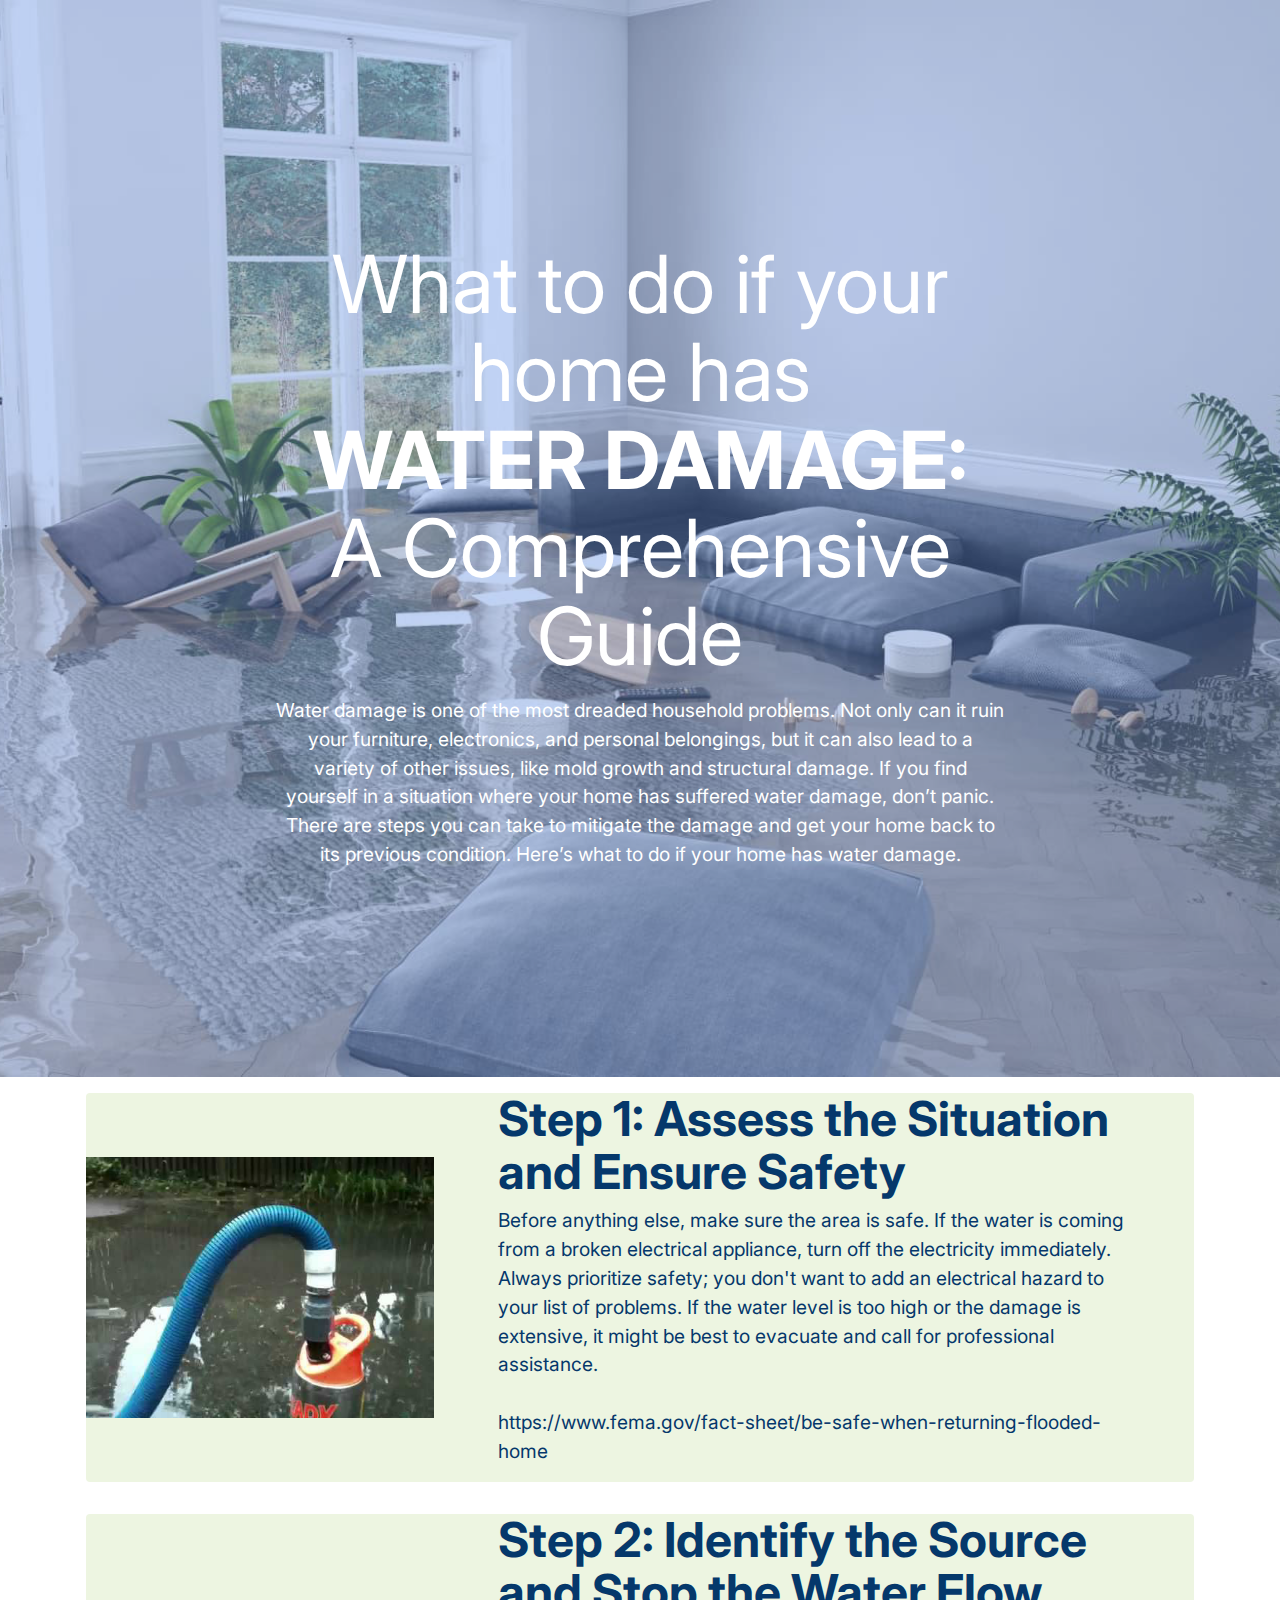
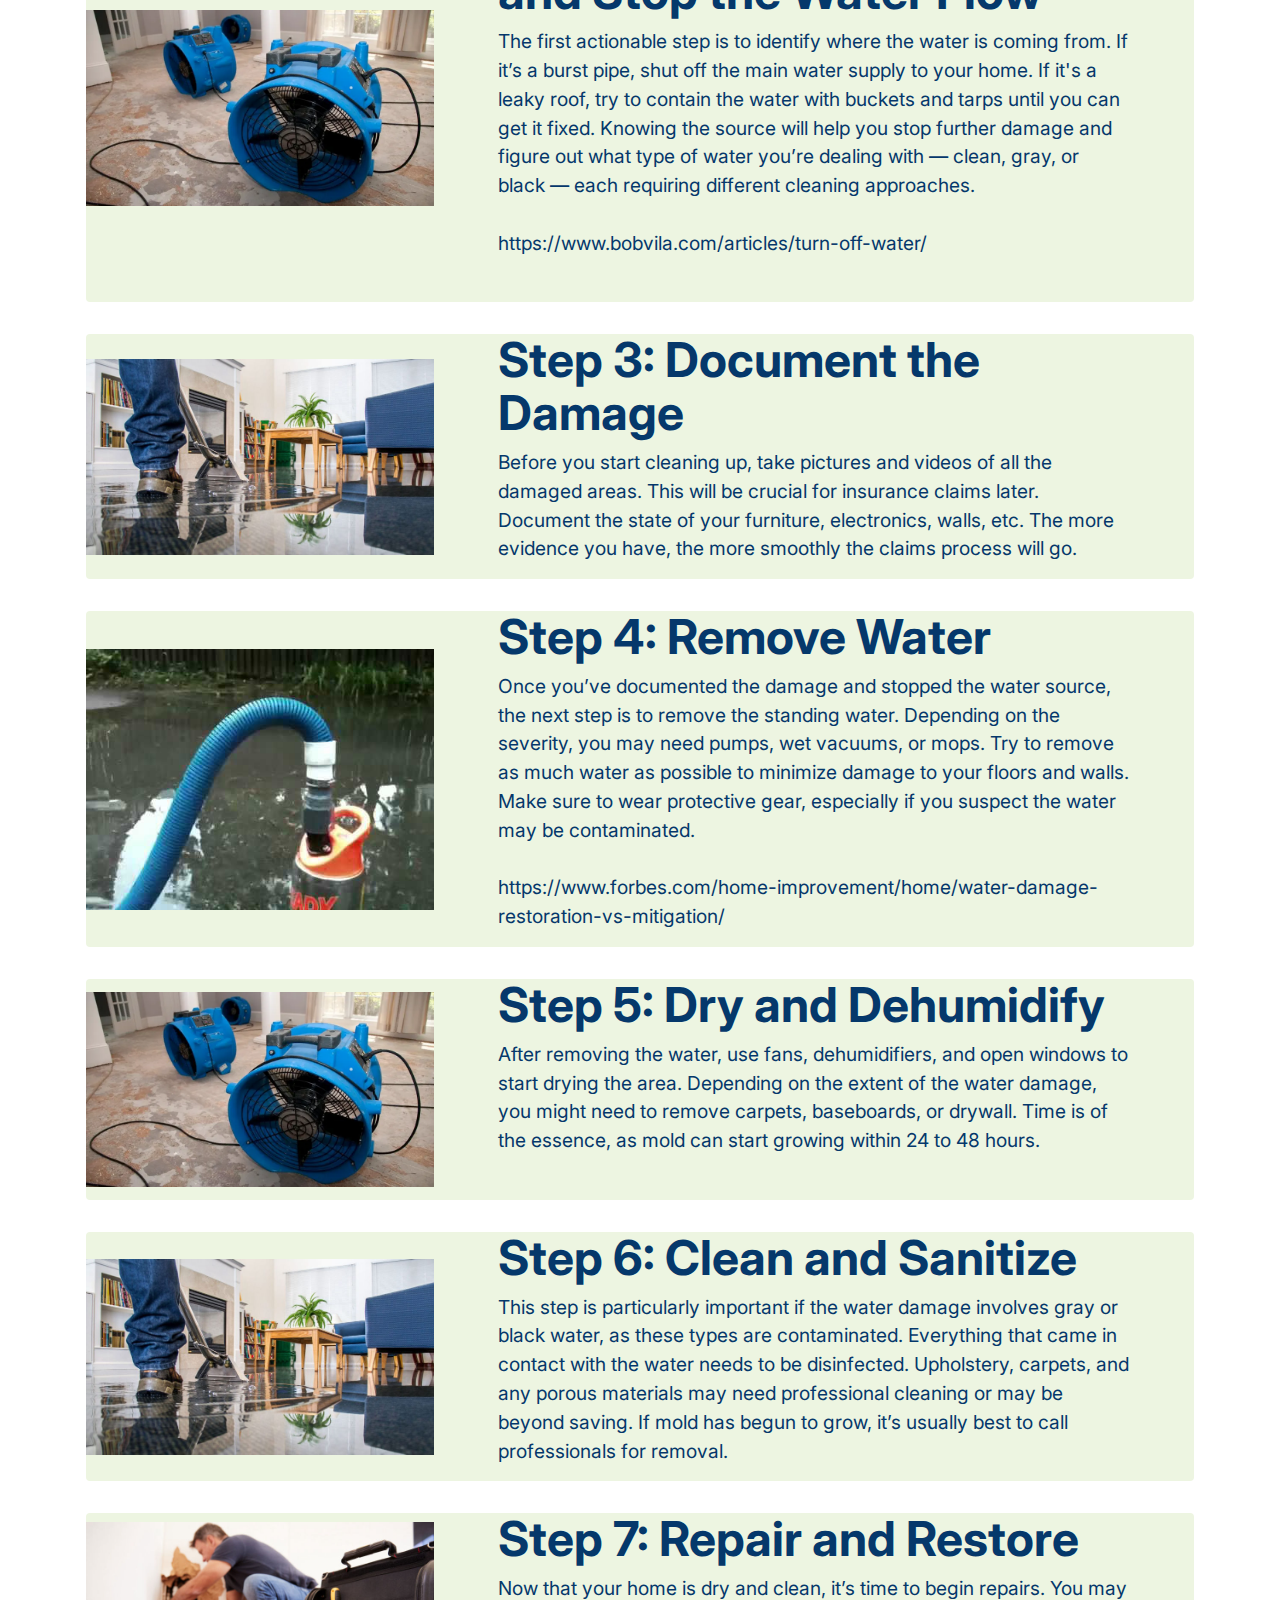
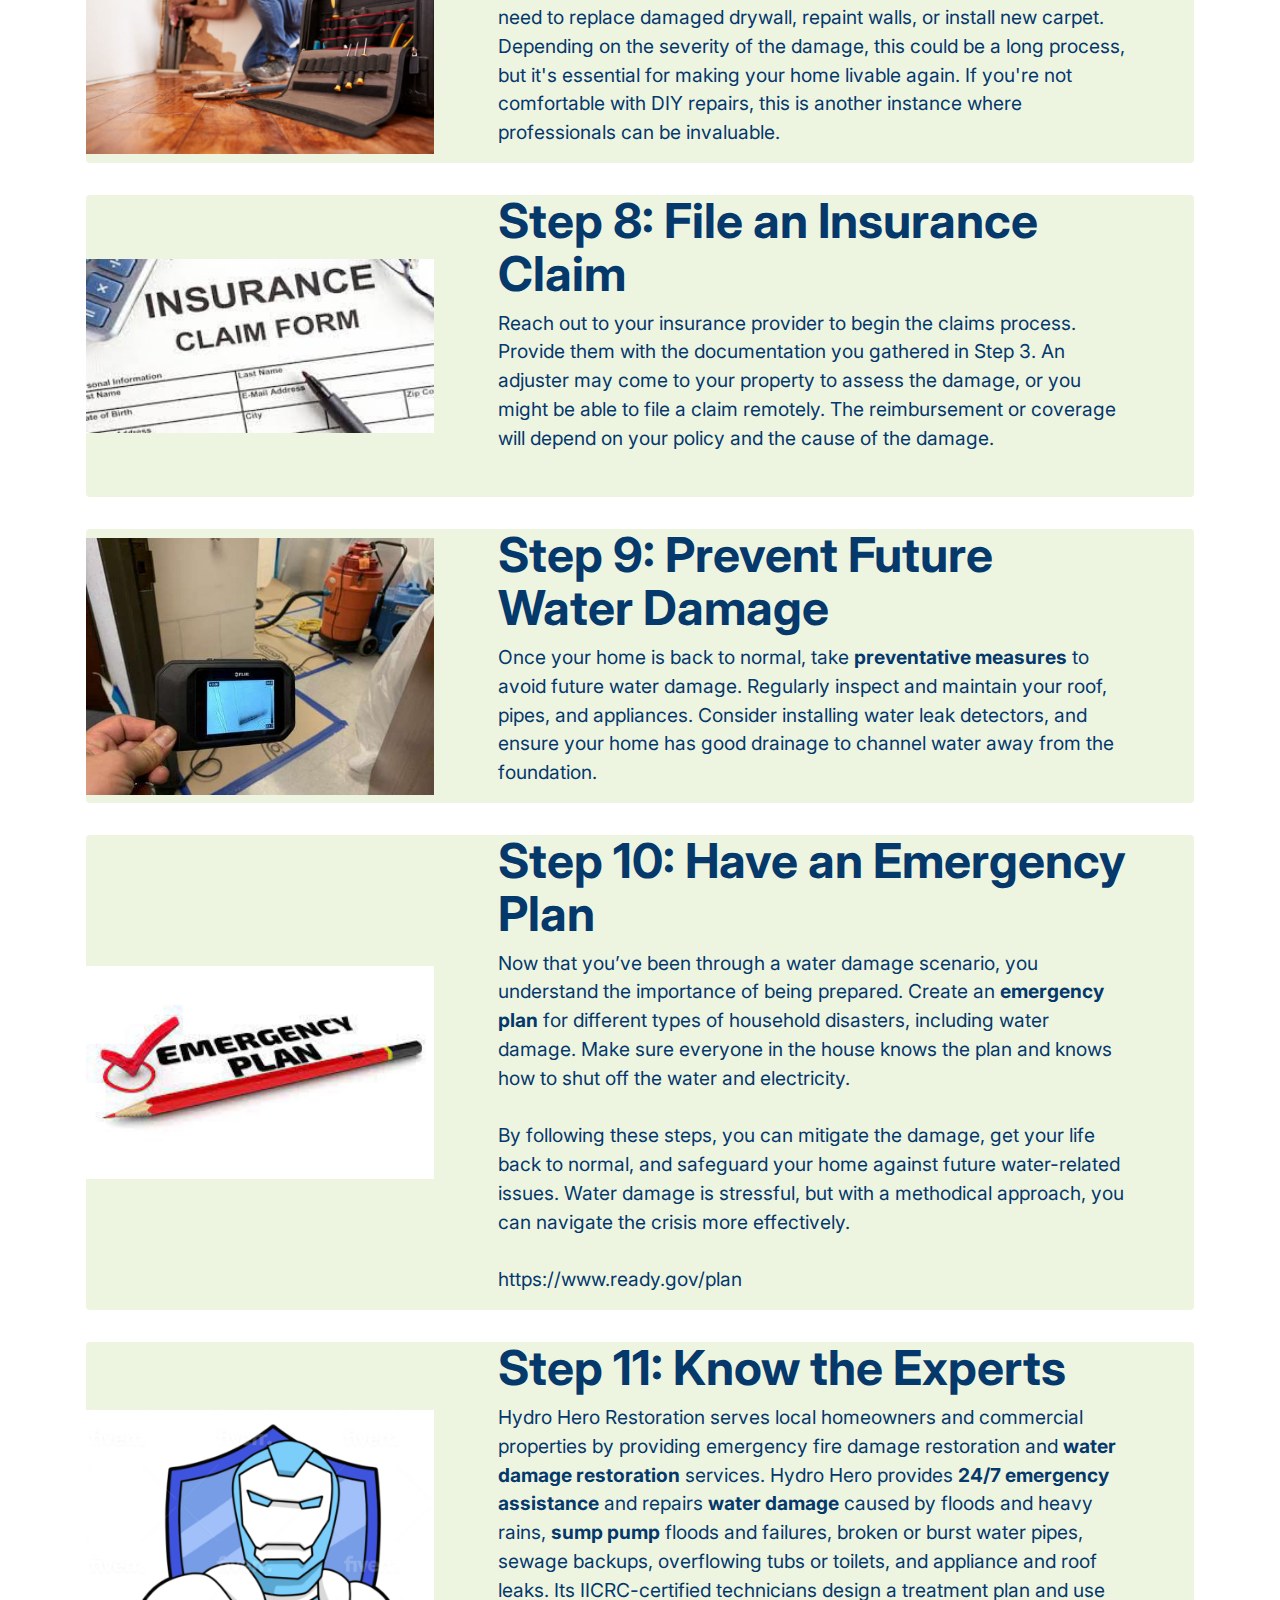
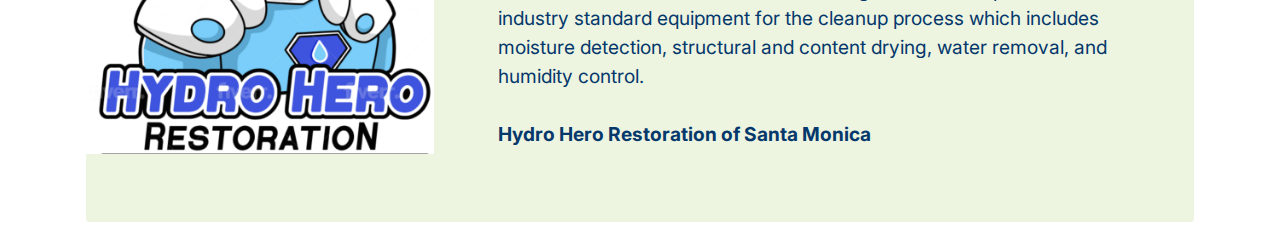
==== commit b54adc28: "init" ====
--- a/assets/mobirise/css/mbr-additional.css
+++ b/assets/mobirise/css/mbr-additional.css
@@ -696,7 +696,7 @@
 }
 .cid-sFCAOqBTxa .mbr-text,
 .cid-sFCAOqBTxa .mbr-section-btn {
-  color: #000000;
+  color: #ffffff;
   text-align: center;
 }
 .cid-tPp0sdhuoF {
--- a/assets/mobirise/css/mbr-additional.css
+++ b/assets/mobirise/css/mbr-additional.css
@@ -696,7 +696,7 @@
 }
 .cid-sFCAOqBTxa .mbr-text,
 .cid-sFCAOqBTxa .mbr-section-btn {
-  color: #000000;
+  color: #ffffff;
   text-align: center;
 }
 .cid-tPp0sdhuoF {
